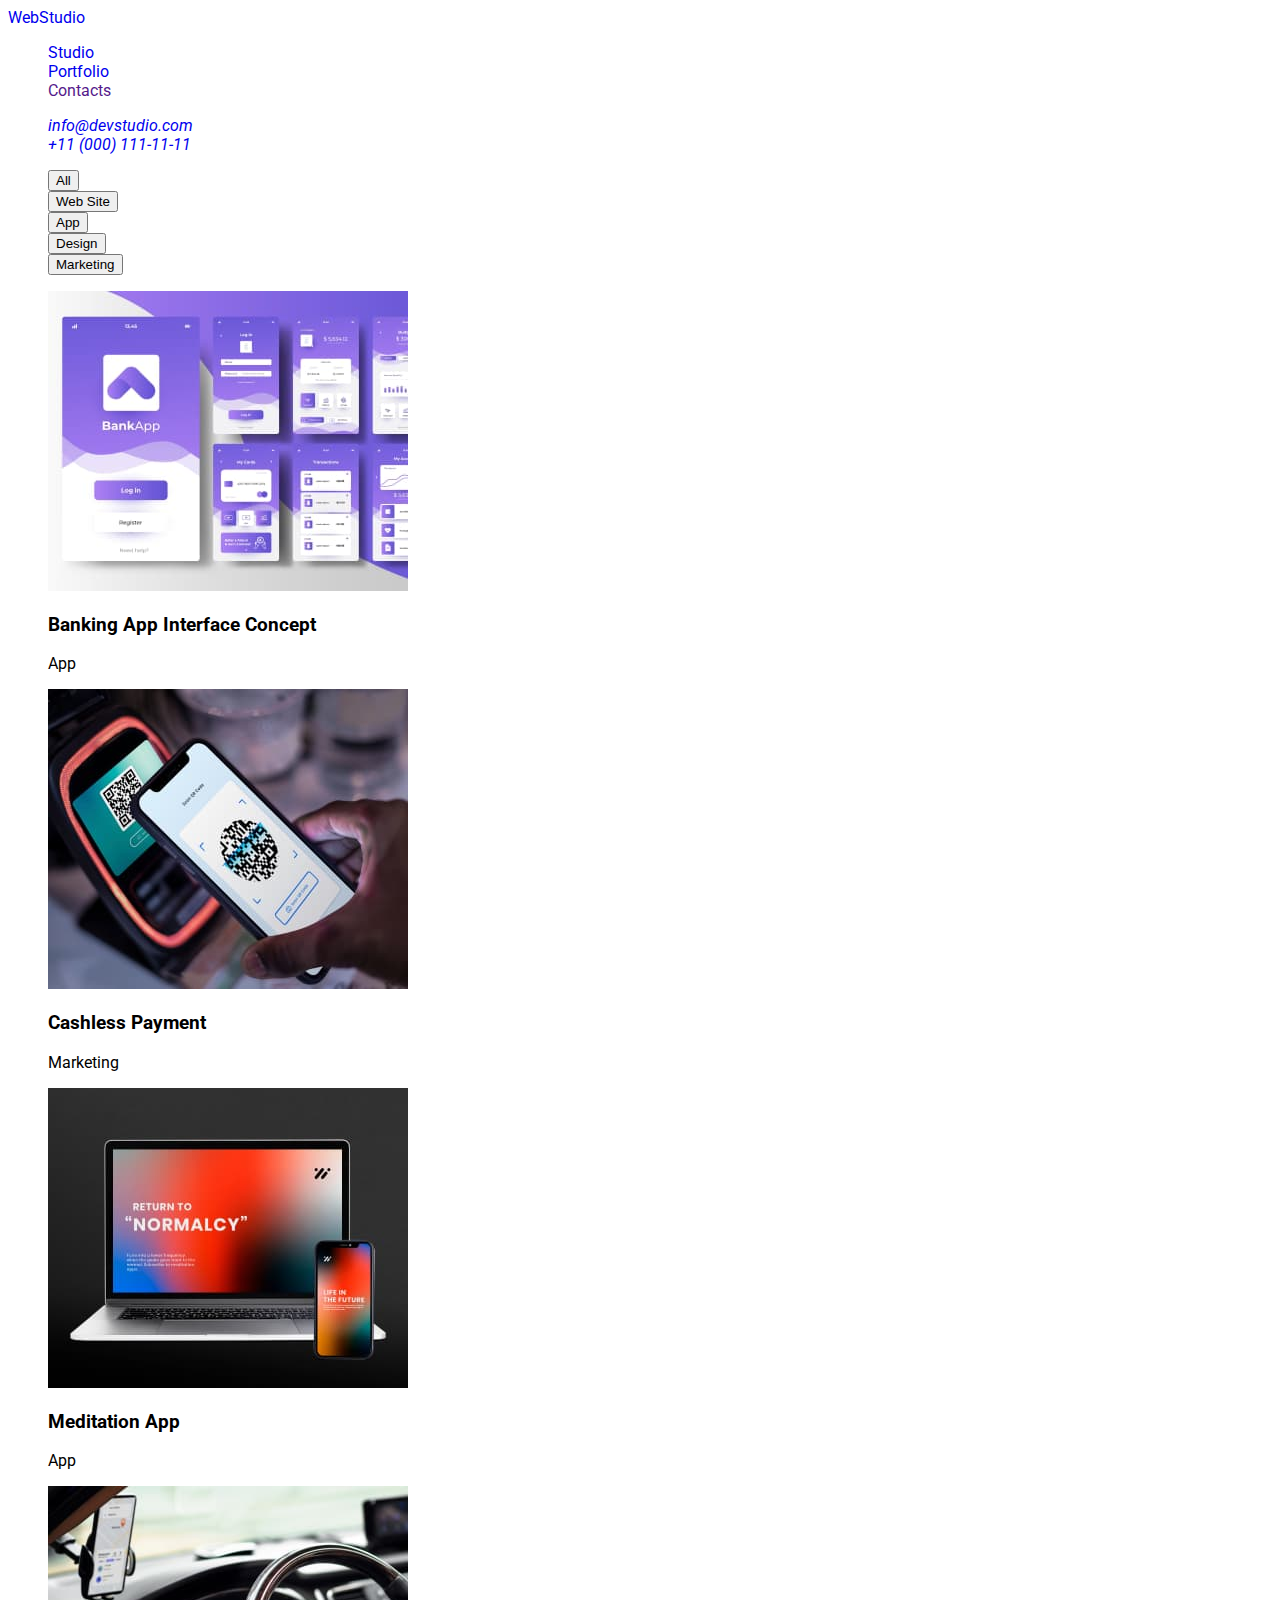
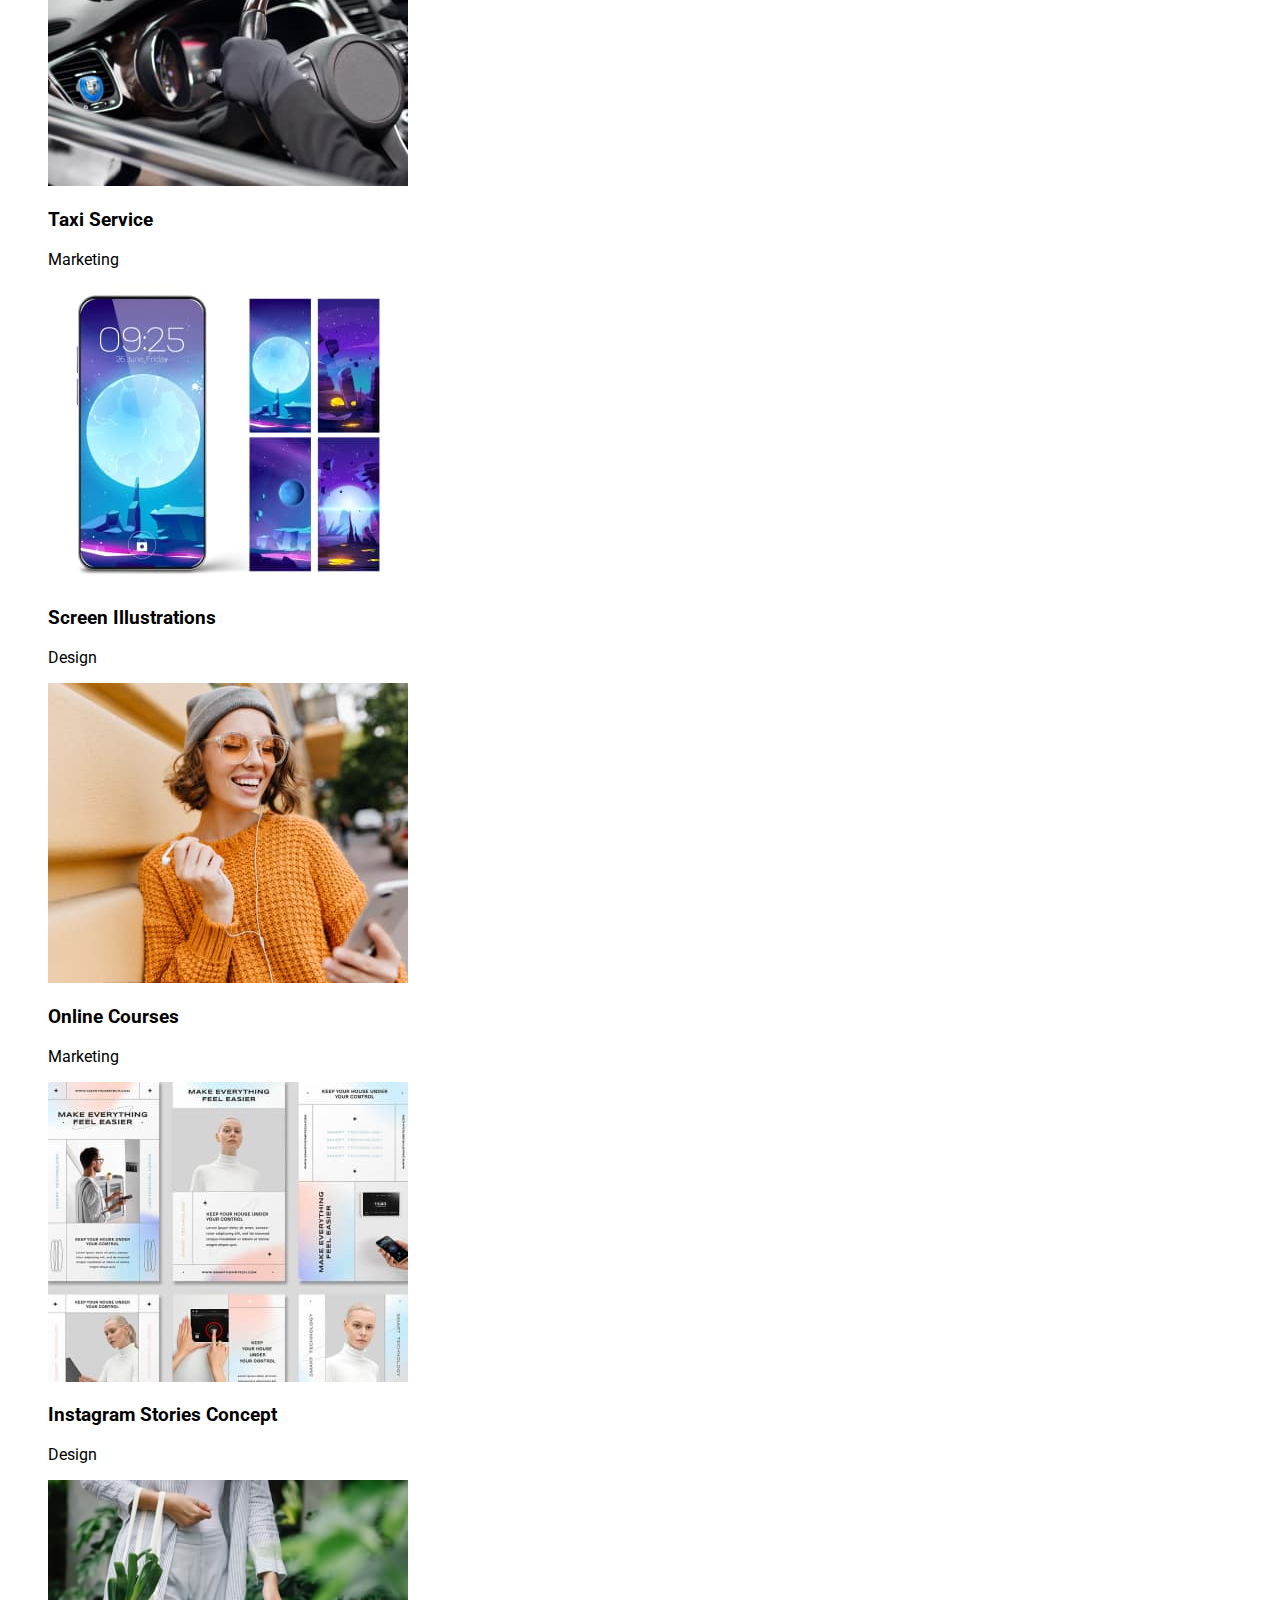
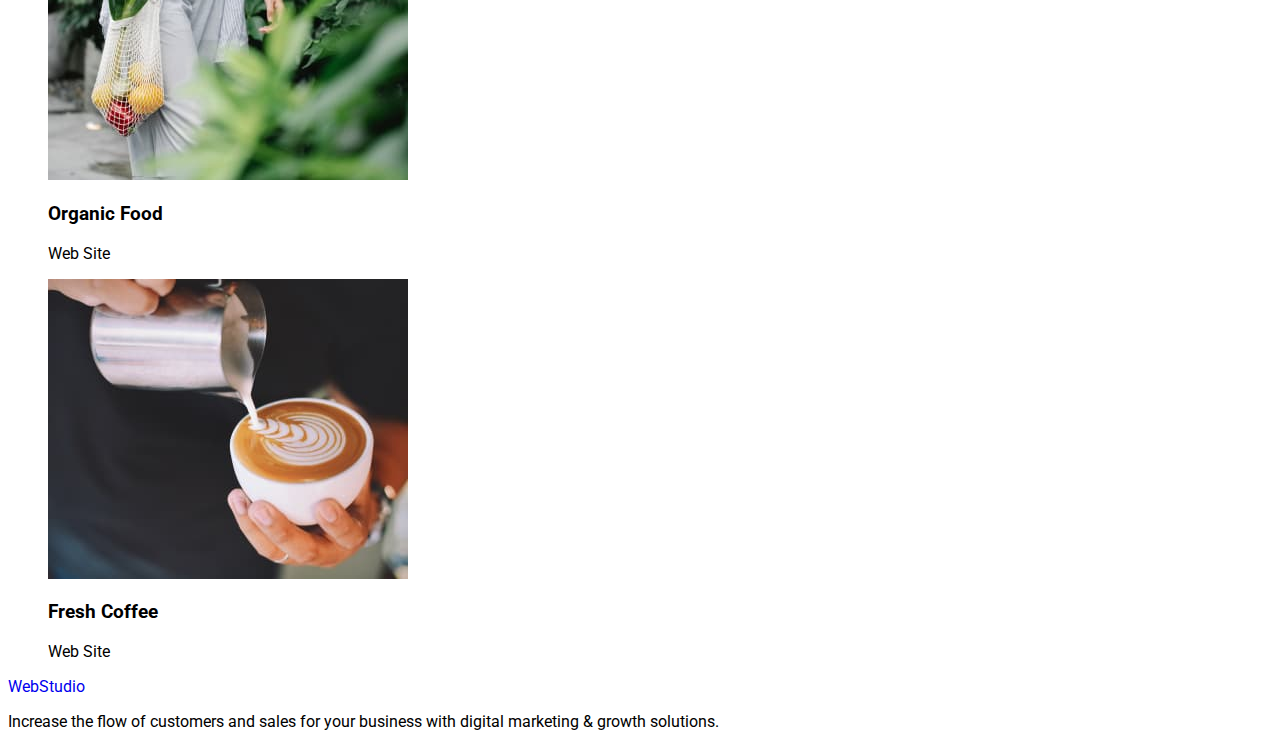
==== portfolio.html @ 19629dca "start css" ====
<!DOCTYPE html>
<html lang="en">
  <head>
    <meta charset="UTF-8" />
    <meta http-equiv="X-UA-Compatible" content="IE=edge" />
    <meta name="webstudio" content="Portfolio of the web studio company" />
    <title>homework2</title>
    <link rel="stylesheet" href="./css/style.css" />
    <link rel="preconnect" href="https://fonts.googleapis.com" />
    <link rel="preconnect" href="https://fonts.gstatic.com" crossorigin />
    <link
      href="https://fonts.googleapis.com/css2?family=Raleway:wght@800&family=Roboto:wght@400;500;700;900&display=swap"
      rel="stylesheet"
    />
  </head>
  <body>
    <header>
      <!--!logo-content-->
      <nav>
        <a href="./index.html">WebStudio</a>
        <ul>
          <li><a href="./index.html" target="_self">Studio</a></li>
          <li><a href="./portfolio.html" target="_self">Portfolio</a></li>
          <li><a href="">Contacts</a></li>
        </ul>
      </nav>
      <!--!Header-contacts-->
      <address>
        <ul>
          <li><a href="mailto:info@devstudio.com">info@devstudio.com</a></li>
          <li><a href="tel:+110001111111">+11 (000) 111-11-11</a></li>
        </ul>
      </address>
    </header>
    <main>
      <!--?Button sections-->
      <section>
        <h1 hidden>The work we do</h1>
        <ul>
          <li><button type="button">All</button></li>
          <li><button type="button">Web Site</button></li>
          <li><button type="button">App</button></li>
          <li><button type="button">Design</button></li>
          <li><button type="button">Marketing</button></li>
        </ul>
      </section>
      <section>
        <h2 hidden>Various examples</h2>
        <ul>
          <li>
            <img
              src="./images/portfolio/bank-app.jpg"
              alt="mobile banking"
              width="360"
              height="300"
            />
            <h3>Banking App Interface Concept</h3>
            <p>App</p>
          </li>
          <li>
            <img
              src="./images/portfolio/qr-payments.jpg"
              alt="pay with phone"
              width="360"
              height="300"
            />
            <h3>Cashless Payment</h3>
            <p>Marketing</p>
          </li>
          <li>
            <img
              src="./images/portfolio/maditation-app.jpg"
              alt="laptop with apps"
              width="360"
              height="300"
            />
            <h3>Meditation App</h3>
            <p>App</p>
          </li>
          <li>
            <img
              src="./images/portfolio/taxi.jpg"
              alt="taxi with a phone"
              width="360"
              height="300"
            />
            <h3>Taxi Service</h3>
            <p>Marketing</p>
          </li>
          <li>
            <img
              src="./images/portfolio/wallpapers.jpg"
              alt="phone with illustration"
              width="360"
              height="300"
            />
            <h3>Screen Illustrations</h3>
            <p>Design</p>
          </li>
          <li>
            <img
              src="./images/portfolio/online-courses.jpg"
              alt="girl with a phone"
              width="360"
              height="300"
            />
            <h3>Online Courses</h3>
            <p>Marketing</p>
          </li>
          <li>
            <img
              src="./images/portfolio/instagram.jpg"
              alt="stories instagram"
              width="360"
              height="300"
            />
            <h3>Instagram Stories Concept</h3>
            <p>Design</p>
          </li>
          <li>
            <img
              src="./images/portfolio/food-organic.jpg"
              alt="fruits in a net"
              width="360"
              height="300"
            />
            <h3>Organic Food</h3>
            <p>Web Site</p>
          </li>
          <li>
            <img
              src="./images/portfolio/coffee.jpg"
              alt="a cup of coffee"
              width="360"
              height="300"
            />
          </li>
          <h3>Fresh Coffee</h3>
          <p>Web Site</p>
        </ul>
      </section>
    </main>

    <footer>
      <a href="./index.html">WebStudio</a>
      <p>
        Increase the flow of customers and sales for your business with digital
        marketing & growth solutions.
      </p>
    </footer>
  </body>
</html>
---- css/style.css ----
body {
  font-family: "Roboto", sans-serif;
  background-color: #ffffff;
}

.logo_web {
  font-family: "Raleway";
  font-style: normal;
  font-weight: 800;
  font-size: 18px;
  line-height: 21px;
  display: flex;
  align-items: center;
  letter-spacing: 0.03em;
  text-transform: uppercase;
  color: #4d5ae5;
  text-decoration: none;
}

.logo_studio {
  color: #2e2f42;
}

a {
  text-decoration: none;
}

ul {
  list-style-type: none;
}

.nav-menu .link {
  font-weight: 500;
  font-size: 16px;
  line-height: 24px;
  letter-spacing: 0.02em;
  color: #2e2f42;
}

.nav-menu .link :hover,
.nav-menu .link :focus {
  color: #404bbf;
}

.nav-menu .link :active {
  color: #404bbf;
}
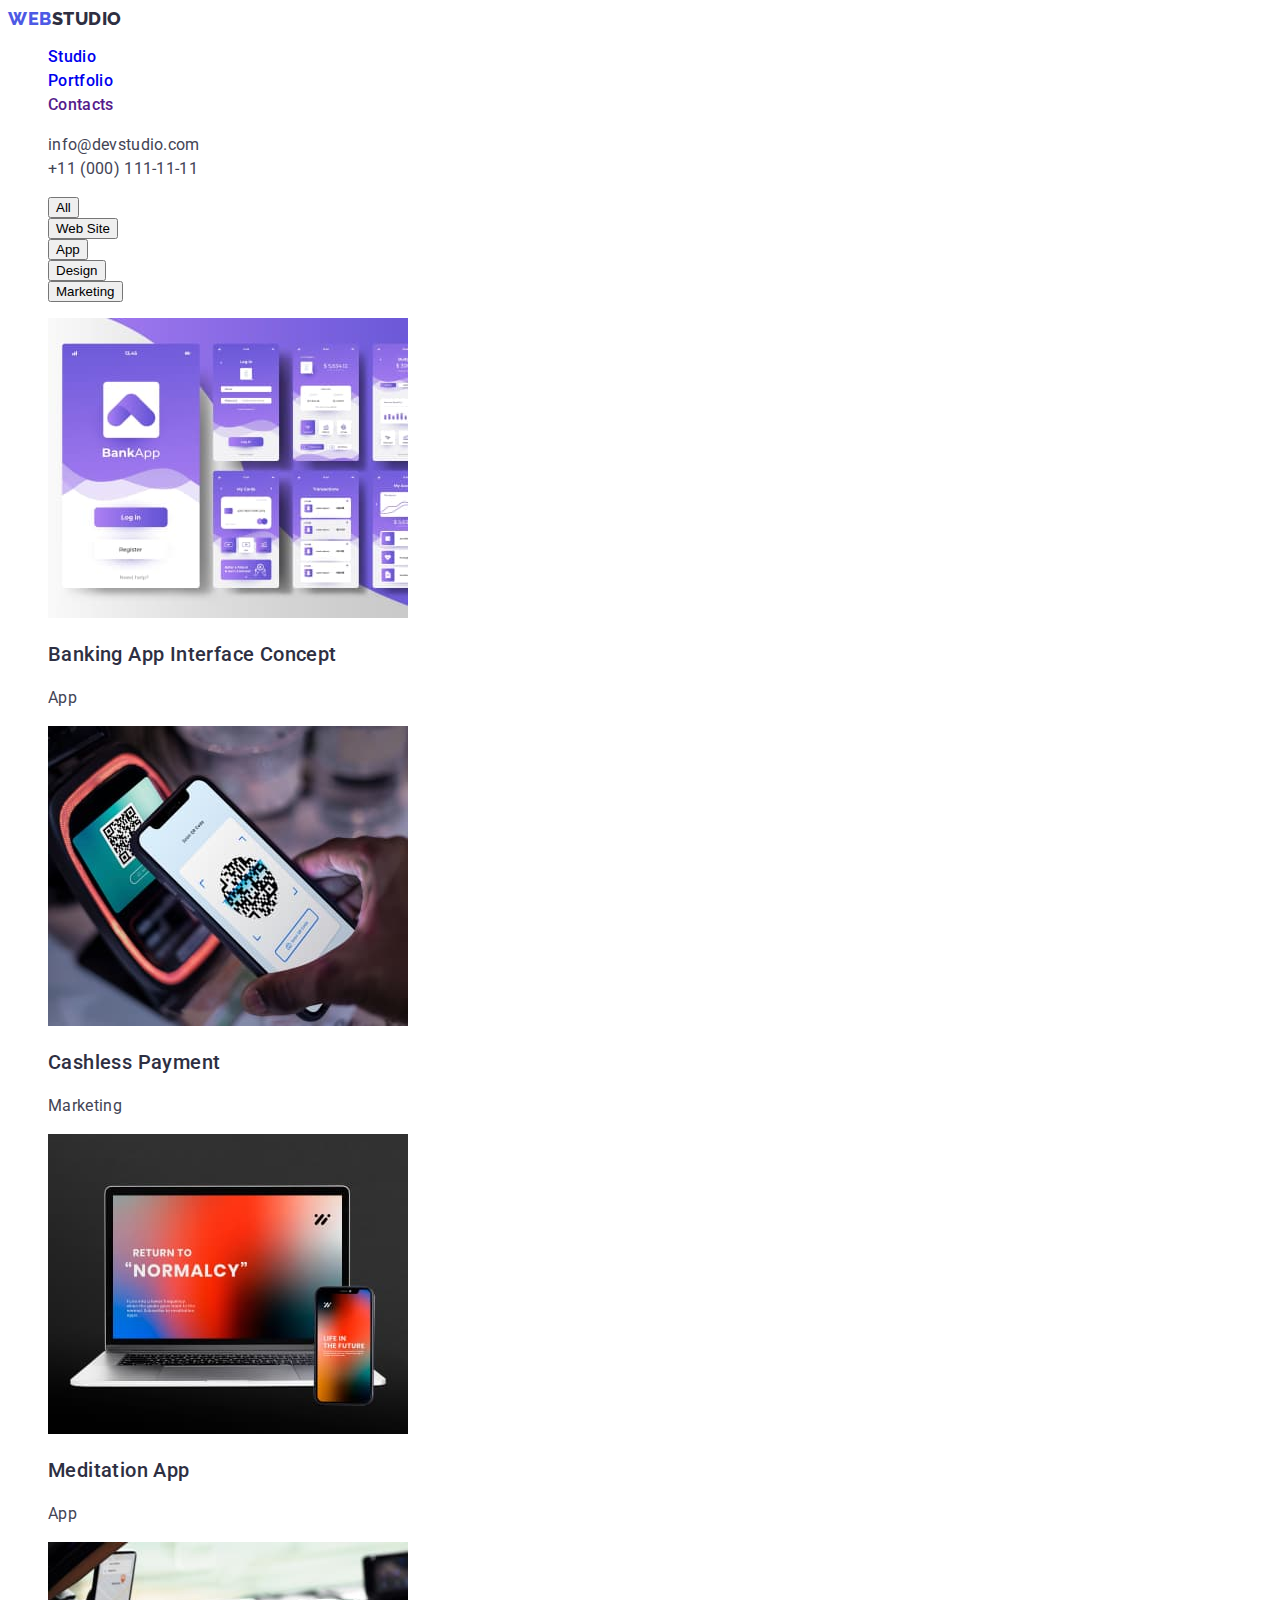
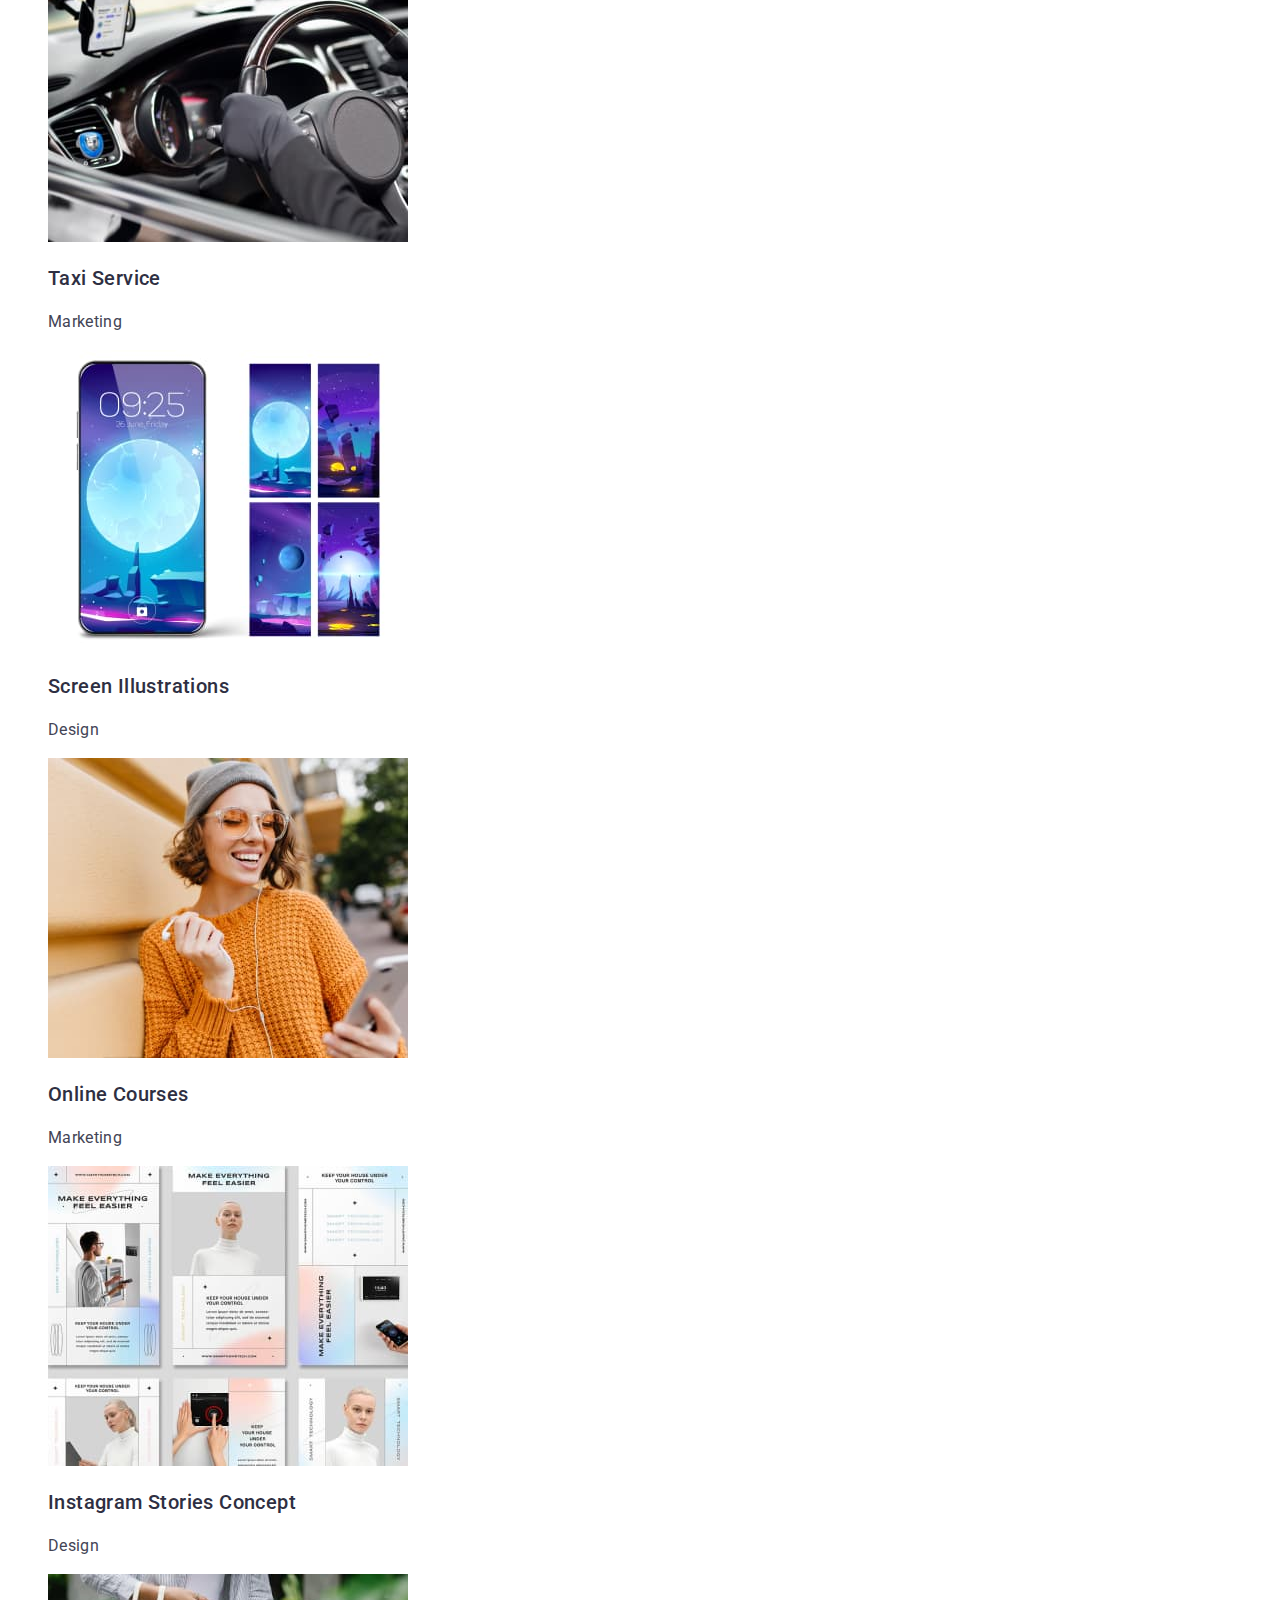
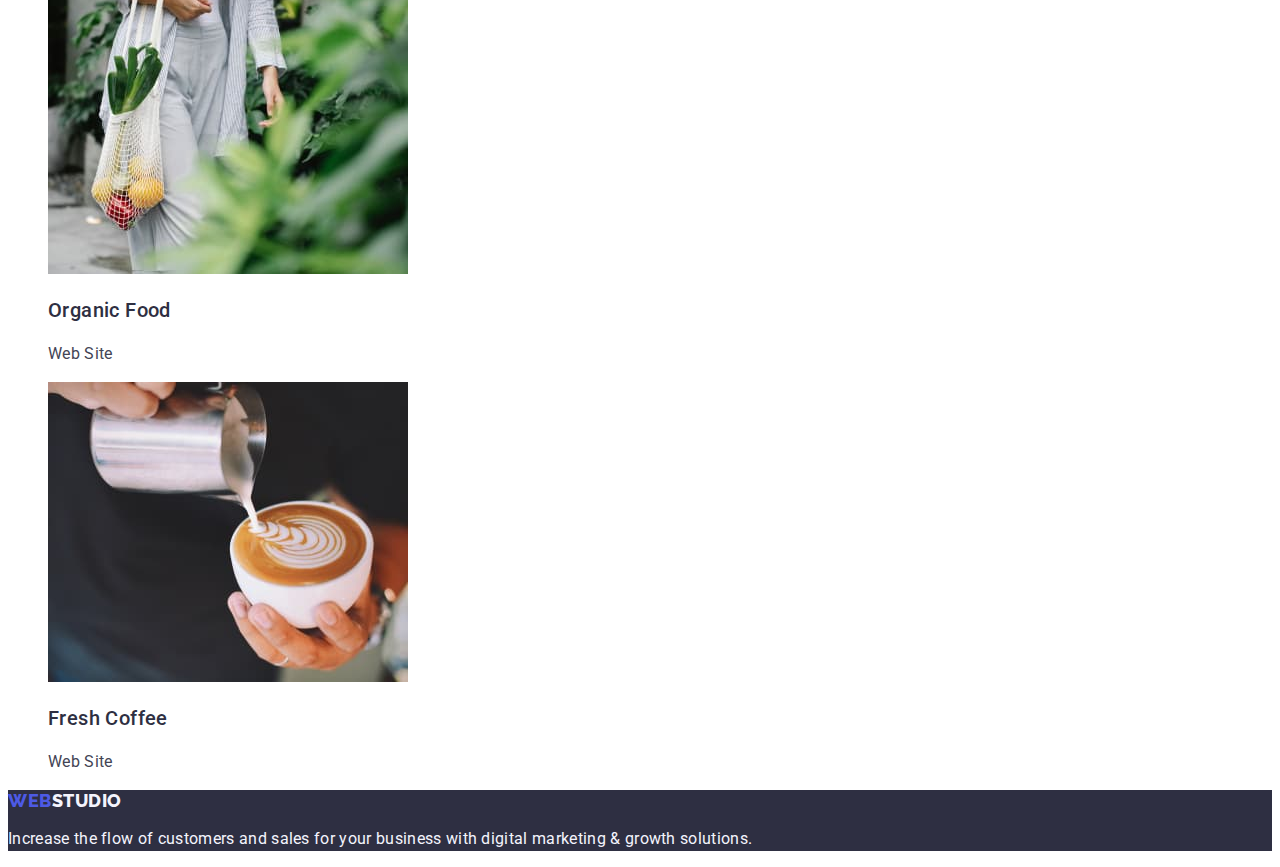
==== commit 3220944f: "first try" ====
--- a/portfolio.html
+++ b/portfolio.html
@@ -10,142 +10,115 @@
     <link rel="preconnect" href="https://fonts.gstatic.com" crossorigin />
     <link
       href="https://fonts.googleapis.com/css2?family=Raleway:wght@800&family=Roboto:wght@400;500;700;900&display=swap"
-      rel="stylesheet"
-    />
+      rel="stylesheet" />
   </head>
   <body>
     <header>
       <!--!logo-content-->
       <nav>
-        <a href="./index.html">WebStudio</a>
-        <ul>
-          <li><a href="./index.html" target="_self">Studio</a></li>
-          <li><a href="./portfolio.html" target="_self">Portfolio</a></li>
-          <li><a href="">Contacts</a></li>
+        <a class="logo-web" href="./index.html">Web<span class="logo-studio">Studio</span></a>
+        <ul class="nav-menu">
+          <li class="nav-link">
+            <a href="./index.html" target="_self">Studio</a>
+          </li>
+          <li class="nav-link">
+            <a href="./portfolio.html" target="_self">Portfolio</a>
+          </li>
+          <li class="nav-link"><a href="">Contacts</a></li>
         </ul>
       </nav>
       <!--!Header-contacts-->
-      <address>
-        <ul>
-          <li><a href="mailto:info@devstudio.com">info@devstudio.com</a></li>
-          <li><a href="tel:+110001111111">+11 (000) 111-11-11</a></li>
+      <address class="contacts">
+        <ul class="contact-list">
+          <li>
+            <a class="contacts-link" href="mailto:info@devstudio.com">info@devstudio.com</a>
+          </li>
+          <li>
+            <a class="contacts-link" href="tel:+110001111111">+11 (000) 111-11-11</a>
+          </li>
         </ul>
       </address>
     </header>
     <main>
       <!--?Button sections-->
-      <section>
+      <section class="button navigation">
         <h1 hidden>The work we do</h1>
-        <ul>
-          <li><button type="button">All</button></li>
-          <li><button type="button">Web Site</button></li>
-          <li><button type="button">App</button></li>
-          <li><button type="button">Design</button></li>
-          <li><button type="button">Marketing</button></li>
+        <ul class="button-list">
+          <li class="button-item"><button type="button">All</button></li>
+          <li class="button-item"><button type="button">Web Site</button></li>
+          <li class="button-item"><button type="button">App</button></li>
+          <li class="button-item"><button type="button">Design</button></li>
+          <li class="button-item"><button type="button">Marketing</button></li>
         </ul>
       </section>
-      <section>
+      <section class="gallery-portfolio">
         <h2 hidden>Various examples</h2>
-        <ul>
-          <li>
-            <img
-              src="./images/portfolio/bank-app.jpg"
-              alt="mobile banking"
-              width="360"
-              height="300"
-            />
-            <h3>Banking App Interface Concept</h3>
-            <p>App</p>
+        <ul class="gallery-list">
+          <li class="gallery-item">
+            <img src="./images/portfolio/bank-app.jpg" alt="mobile banking" width="360" height="300" />
+            <h3 class="gallery-title">Banking App Interface Concept</h3>
+            <p class="gallery-text">App</p>
           </li>
-          <li>
-            <img
-              src="./images/portfolio/qr-payments.jpg"
-              alt="pay with phone"
-              width="360"
-              height="300"
-            />
-            <h3>Cashless Payment</h3>
-            <p>Marketing</p>
+          <li class="gallery-item">
+            <img src="./images/portfolio/qr-payments.jpg" alt="pay with phone" width="360" height="300" />
+            <h3 class="gallery-title">Cashless Payment</h3>
+            <p class="gallery-text">Marketing</p>
           </li>
-          <li>
+          <li class="gallery-item">
             <img
               src="./images/portfolio/maditation-app.jpg"
               alt="laptop with apps"
               width="360"
-              height="300"
-            />
-            <h3>Meditation App</h3>
-            <p>App</p>
+              height="300" />
+            <h3 class="gallery-title">Meditation App</h3>
+            <p class="gallery-text">App</p>
           </li>
-          <li>
-            <img
-              src="./images/portfolio/taxi.jpg"
-              alt="taxi with a phone"
-              width="360"
-              height="300"
-            />
-            <h3>Taxi Service</h3>
-            <p>Marketing</p>
+          <li class="gallery-item">
+            <img src="./images/portfolio/taxi.jpg" alt="taxi with a phone" width="360" height="300" />
+            <h3 class="gallery-title">Taxi Service</h3>
+            <p class="gallery-text">Marketing</p>
           </li>
-          <li>
+          <li class="gallery-item">
             <img
               src="./images/portfolio/wallpapers.jpg"
               alt="phone with illustration"
               width="360"
-              height="300"
-            />
-            <h3>Screen Illustrations</h3>
-            <p>Design</p>
+              height="300" />
+            <h3 class="gallery-title">Screen Illustrations</h3>
+            <p class="gallery-text">Design</p>
           </li>
-          <li>
+          <li class="gallery-item">
             <img
               src="./images/portfolio/online-courses.jpg"
               alt="girl with a phone"
               width="360"
-              height="300"
-            />
-            <h3>Online Courses</h3>
-            <p>Marketing</p>
+              height="300" />
+            <h3 class="gallery-title">Online Courses</h3>
+            <p class="gallery-text">Marketing</p>
           </li>
-          <li>
-            <img
-              src="./images/portfolio/instagram.jpg"
-              alt="stories instagram"
-              width="360"
-              height="300"
-            />
-            <h3>Instagram Stories Concept</h3>
-            <p>Design</p>
+          <li class="gallery-item">
+            <img src="./images/portfolio/instagram.jpg" alt="stories instagram" width="360" height="300" />
+            <h3 class="gallery-title">Instagram Stories Concept</h3>
+            <p class="gallery-text">Design</p>
           </li>
-          <li>
-            <img
-              src="./images/portfolio/food-organic.jpg"
-              alt="fruits in a net"
-              width="360"
-              height="300"
-            />
-            <h3>Organic Food</h3>
-            <p>Web Site</p>
+          <li class="gallery-item">
+            <img src="./images/portfolio/food-organic.jpg" alt="fruits in a net" width="360" height="300" />
+            <h3 class="gallery-title">Organic Food</h3>
+            <p class="gallery-text">Web Site</p>
           </li>
-          <li>
-            <img
-              src="./images/portfolio/coffee.jpg"
-              alt="a cup of coffee"
-              width="360"
-              height="300"
-            />
+          <li class="gallery-item">
+            <img src="./images/portfolio/coffee.jpg" alt="a cup of coffee" width="360" height="300" />
           </li>
-          <h3>Fresh Coffee</h3>
-          <p>Web Site</p>
+          <h3 class="gallery-title">Fresh Coffee</h3>
+          <p class="gallery-text">Web Site</p>
         </ul>
       </section>
     </main>
 
-    <footer>
-      <a href="./index.html">WebStudio</a>
-      <p>
-        Increase the flow of customers and sales for your business with digital
-        marketing & growth solutions.
+    <footer class="footer-area">
+      <a class="logo-web" href="./index.html">Web<span class="logo-studio-footer">Studio</span></a>
+      <p class="footer-text">
+        Increase the flow of customers and sales for your business with digital marketing & growth solutions.
       </p>
     </footer>
   </body>
--- a/css/style.css
+++ b/css/style.css
@@ -3,9 +3,8 @@
   background-color: #ffffff;
 }
 
-.logo_web {
+.logo-web {
   font-family: "Raleway";
-  font-style: normal;
   font-weight: 800;
   font-size: 18px;
   line-height: 21px;
@@ -16,9 +15,11 @@
   color: #4d5ae5;
   text-decoration: none;
 }
-
-.logo_studio {
+.logo-studio {
   color: #2e2f42;
+}
+.logo-studio-footer {
+  color: #f4f4fd;
 }
 
 a {
@@ -29,19 +30,135 @@
   list-style-type: none;
 }
 
-.nav-menu .link {
+.nav-menu .nav-link {
   font-weight: 500;
   font-size: 16px;
   line-height: 24px;
   letter-spacing: 0.02em;
   color: #2e2f42;
 }
-
-.nav-menu .link :hover,
-.nav-menu .link :focus {
+.nav-menu .nav-link :hover,
+.nav-menu .nav-link :focus {
+  color: #404bbf;
+}
+.nav-menu .nav-link :active {
   color: #404bbf;
 }
 
-.nav-menu .link :active {
+.contact-list .contacts-link {
+  font-style: normal;
+  font-size: 16px;
+  line-height: 24px;
+  letter-spacing: 0.02em;
+  color: #434455;
+}
+.contact-list .contacts-link :hover,
+.contact-list .contacts-link :focus {
   color: #404bbf;
 }
+
+.main-header {
+  background-color: #2e2f42;
+}
+
+.main-slogan {
+  font-weight: 700;
+  font-size: 56px;
+  line-height: 60px;
+  text-align: center;
+  letter-spacing: 0.02em;
+  color: #ffffff;
+}
+
+.order-button {
+  background: #4d5ae5;
+  box-shadow: 0px 4px 4px rgba(0, 0, 0, 0.15);
+  border-radius: 4px;
+  font-weight: 500;
+  font-size: 16px;
+  line-height: 24px;
+  display: flex;
+  align-items: center;
+  letter-spacing: 0.04em;
+  color: #ffffff;
+}
+
+.advantages-list .advantages-title {
+  font-weight: 500;
+  font-size: 20px;
+  line-height: 24px;
+  letter-spacing: 0.02em;
+  color: #2e2f42;
+}
+
+.advantages-list .advantages-text {
+  font-size: 16px;
+  line-height: 24px;
+  letter-spacing: 0.02em;
+  color: #434455;
+}
+
+.second-title {
+  font-weight: 700;
+  font-size: 36px;
+  line-height: 40px;
+  text-align: center;
+  letter-spacing: 0.02em;
+  text-transform: capitalize;
+  color: #2e2f42;
+}
+
+.about-team {
+  background-color: #f4f4fd;
+}
+
+.team-list .members-name {
+  font-weight: 500;
+  font-size: 20px;
+  line-height: 24px;
+  text-align: center;
+  letter-spacing: 0.02em;
+  color: #2e2f42;
+}
+
+.team-list .members-position {
+  font-size: 16px;
+  line-height: 24px;
+  text-align: center;
+  letter-spacing: 0.02em;
+  color: #434455;
+}
+
+.footer-area {
+  background-color: #2e2f42;
+}
+
+.footer-text {
+  font-size: 16px;
+  line-height: 24px;
+  letter-spacing: 0.02em;
+  color: #f4f4fd;
+}
+
+//portfolio//
+
+.button-list .button-item {
+  background-color: #404bbf;
+  cursor: pointer;
+  box-shadow: 0px 3px 1px rgba(0, 0, 0, 0.1), 0px 2px 1px rgba(0, 0, 0, 0.08), 0px 2px 2px rgba(0, 0, 0, 0.12);
+  border-radius: 4px;
+}
+
+.gallery-list .gallery-title {
+  font-weight: 500;
+  font-size: 20px;
+  line-height: 24px;
+  letter-spacing: 0.02em;
+  color: #2e2f42;
+}
+.gallery-list .gallery-text {
+  font-size: 16px;
+  line-height: 24px;
+  letter-spacing: 0.02em;
+  color: #434455;
+}
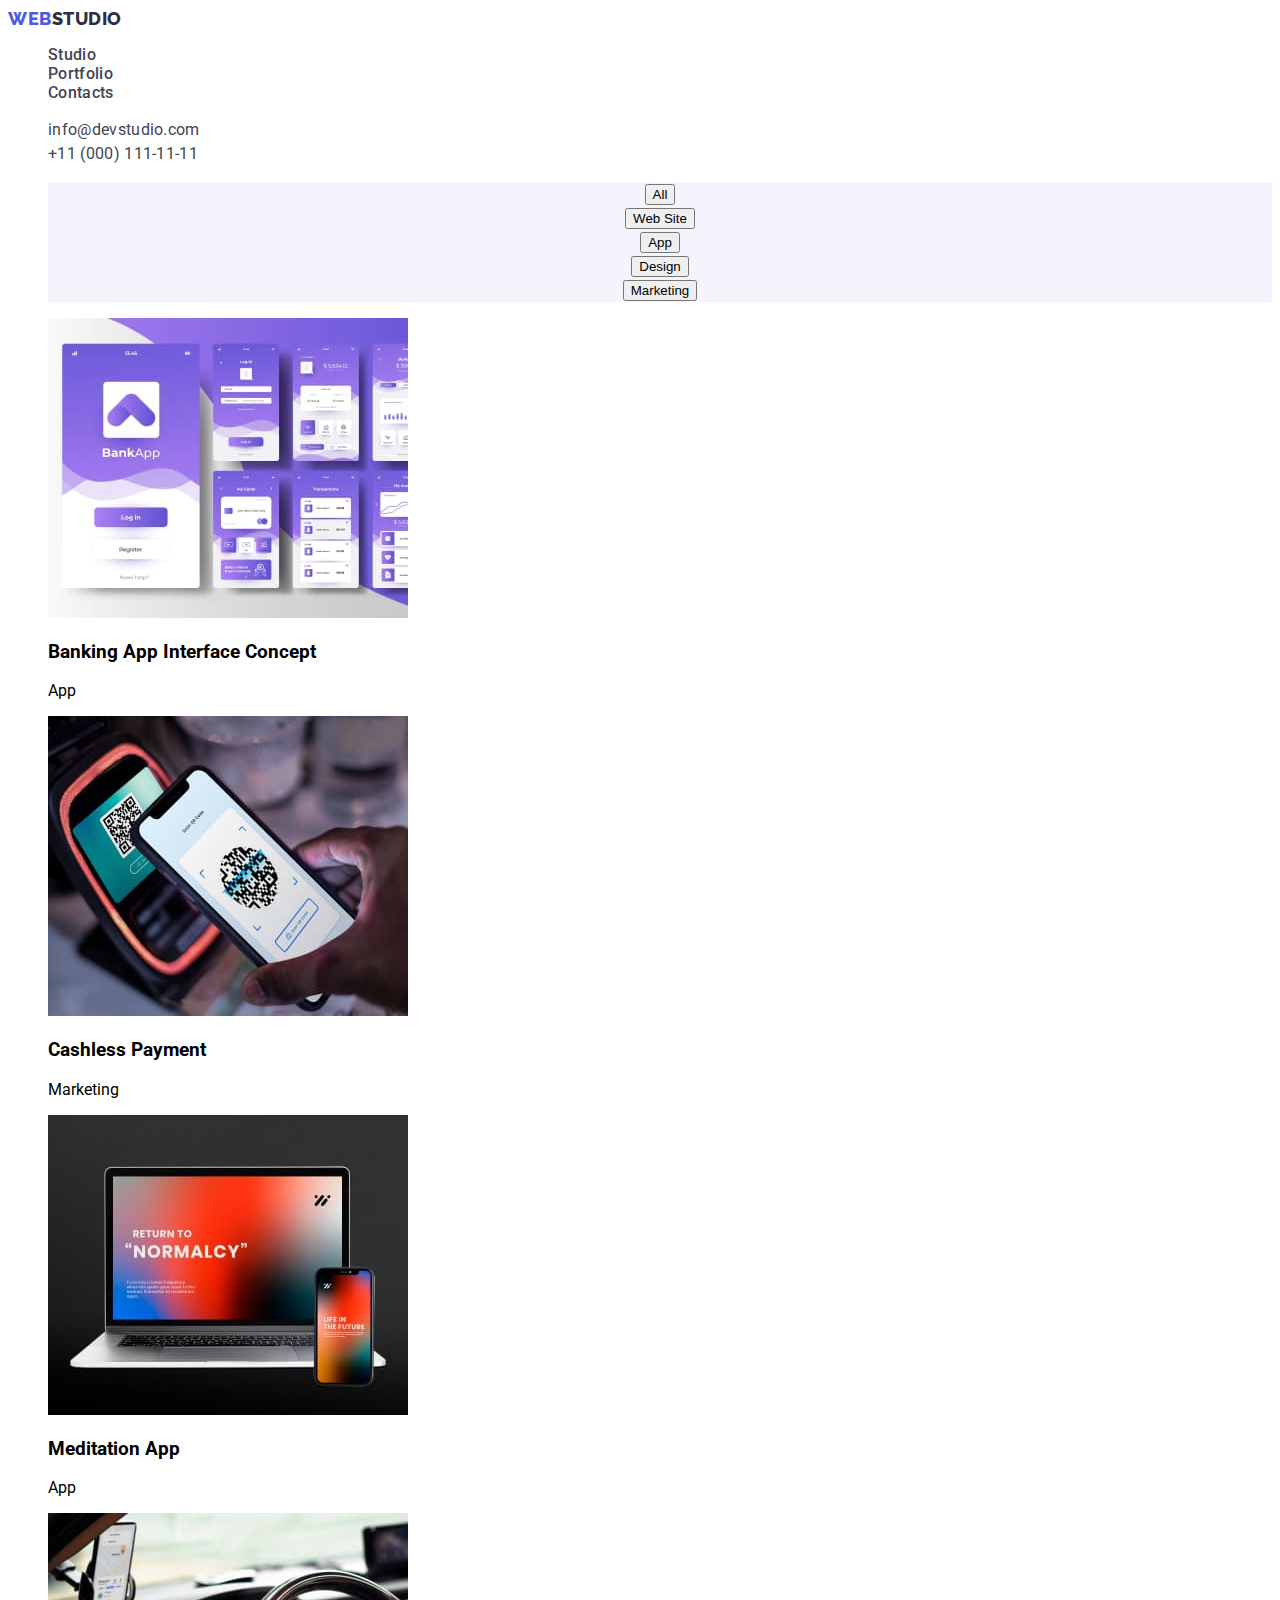
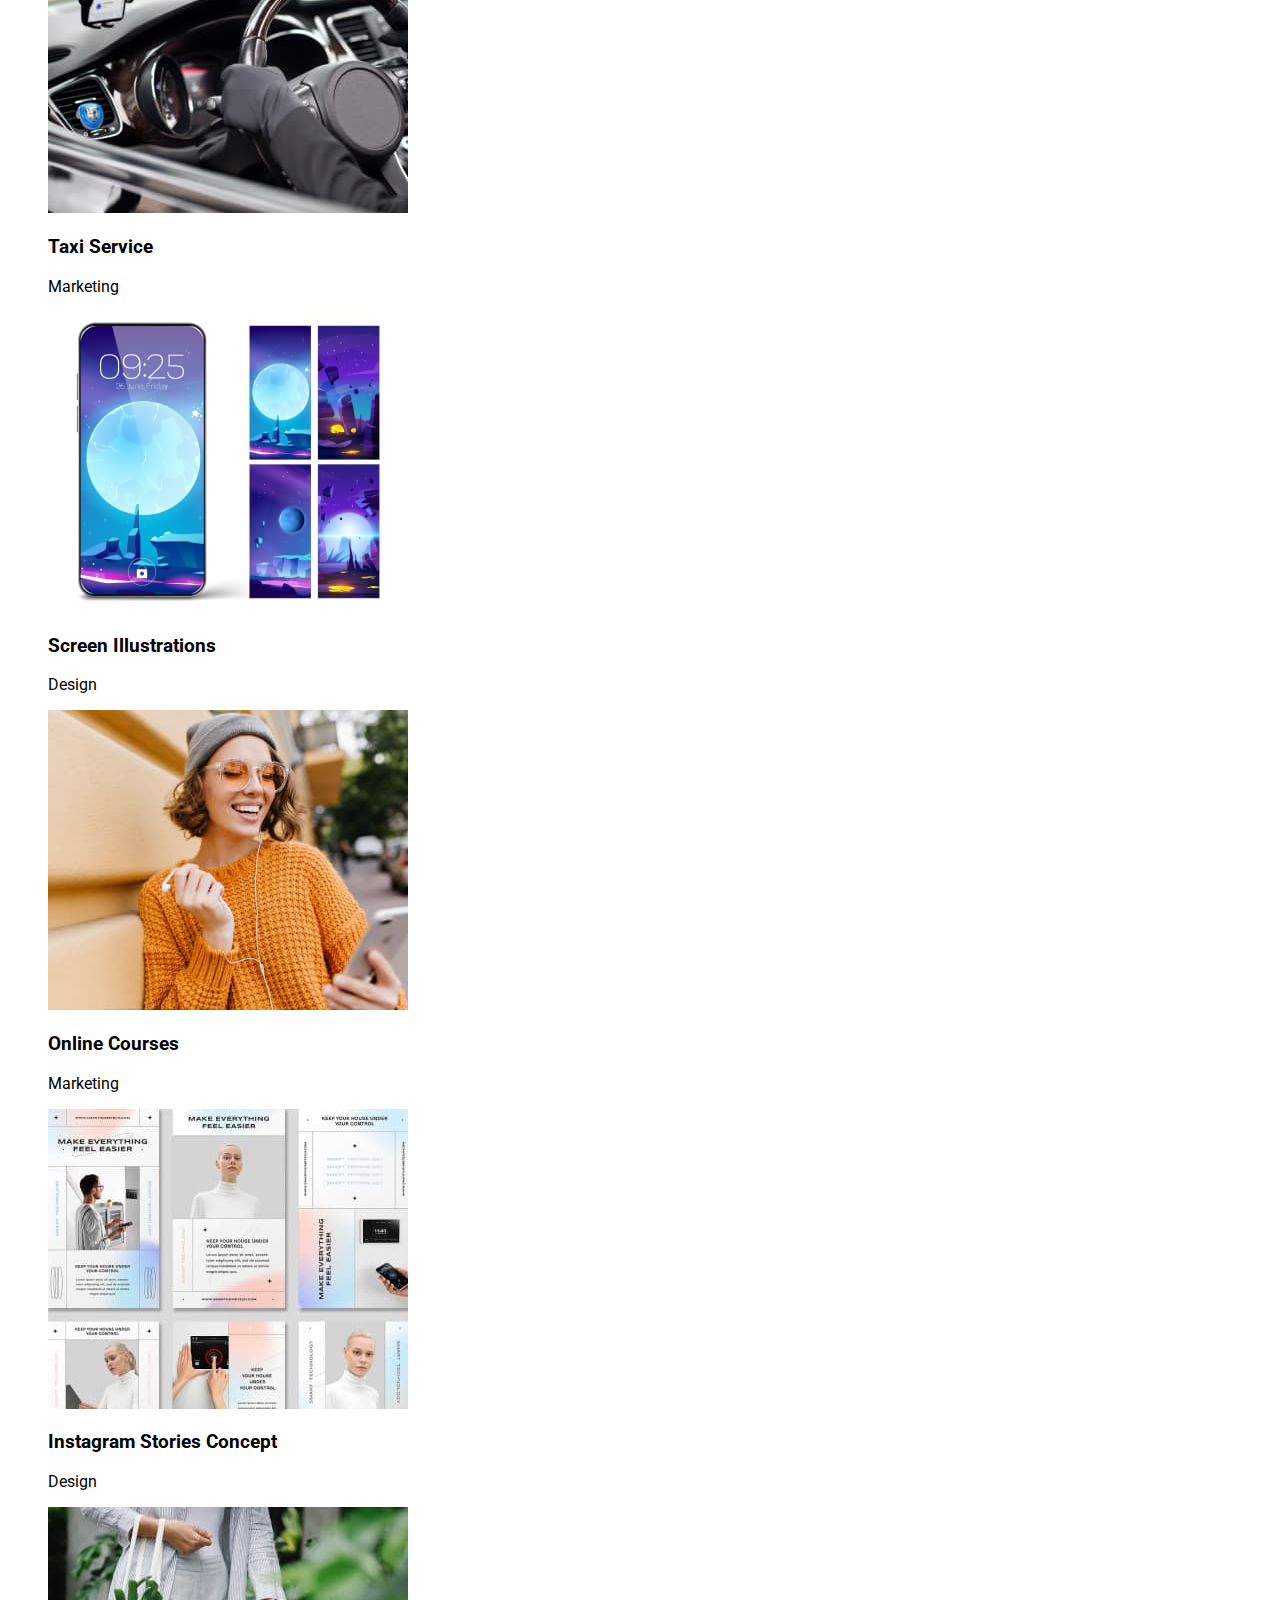
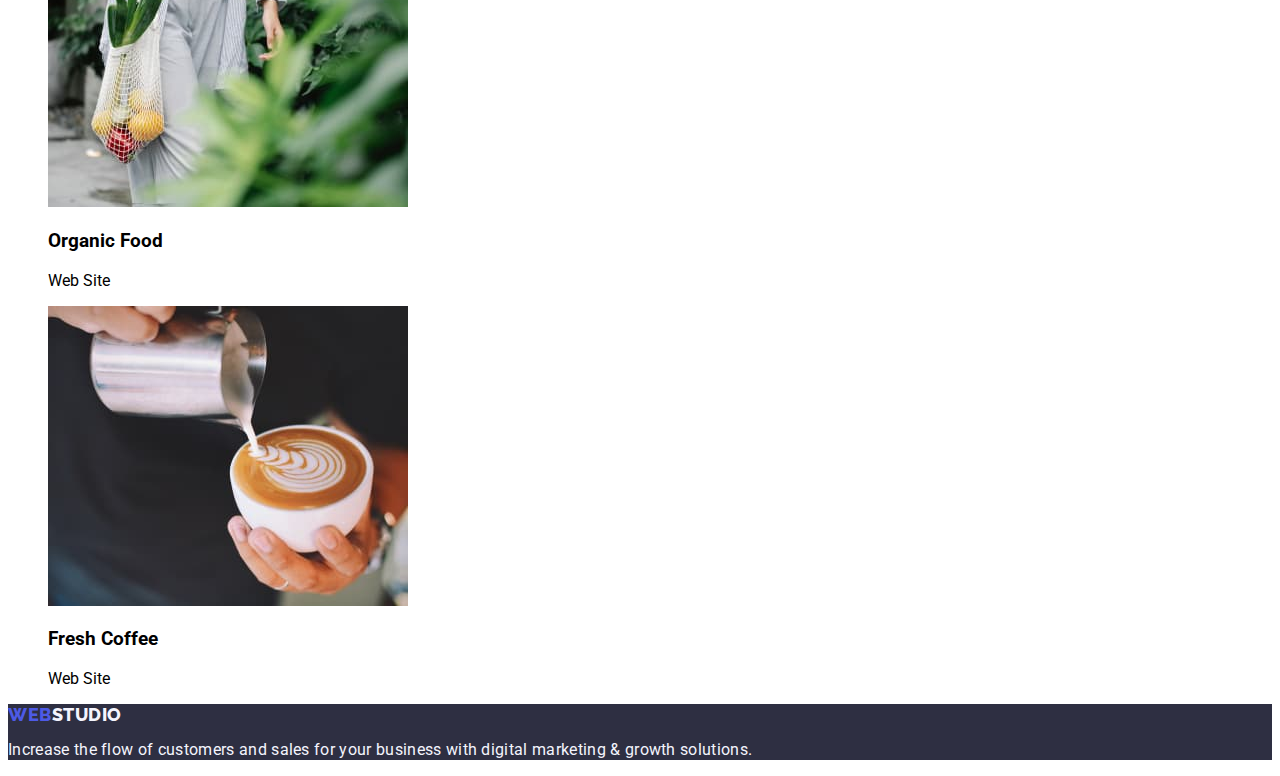
==== commit 5358c980: "second try" ====
--- a/portfolio.html
+++ b/portfolio.html
@@ -14,57 +14,54 @@
   </head>
   <body>
     <header>
-      <!--!logo-content-->
       <nav>
-        <a class="logo-web" href="./index.html">Web<span class="logo-studio">Studio</span></a>
-        <ul class="nav-menu">
-          <li class="nav-link">
-            <a href="./index.html" target="_self">Studio</a>
+        <a class="logo-web link" href="./index.html">Web<span class="logo-studio">Studio</span></a>
+        <ul class="list">
+          <li>
+            <a class="nav-link link" href="./index.html" target="_self">Studio</a>
           </li>
-          <li class="nav-link">
-            <a href="./portfolio.html" target="_self">Portfolio</a>
+          <li>
+            <a class="nav-link link" href="./portfolio.html" target="_self">Portfolio</a>
           </li>
-          <li class="nav-link"><a href="">Contacts</a></li>
+          <li><a class="nav-link link" href="">Contacts</a></li>
         </ul>
       </nav>
-      <!--!Header-contacts-->
       <address class="contacts">
-        <ul class="contact-list">
+        <ul class="list">
           <li>
-            <a class="contacts-link" href="mailto:info@devstudio.com">info@devstudio.com</a>
+            <a class="contacts-link link" href="mailto:info@devstudio.com">info@devstudio.com</a>
           </li>
           <li>
-            <a class="contacts-link" href="tel:+110001111111">+11 (000) 111-11-11</a>
+            <a class="contacts-link link" href="tel:+110001111111">+11 (000) 111-11-11</a>
           </li>
         </ul>
       </address>
     </header>
+
     <main>
       <!--?Button sections-->
       <section class="button navigation">
         <h1 hidden>The work we do</h1>
-        <ul class="button-list">
+        <ul class="list">
           <li class="button-item"><button type="button">All</button></li>
           <li class="button-item"><button type="button">Web Site</button></li>
           <li class="button-item"><button type="button">App</button></li>
           <li class="button-item"><button type="button">Design</button></li>
           <li class="button-item"><button type="button">Marketing</button></li>
         </ul>
-      </section>
-      <section class="gallery-portfolio">
         <h2 hidden>Various examples</h2>
-        <ul class="gallery-list">
-          <li class="gallery-item">
+        <ul class="list">
+          <li class="gallery-item link">
             <img src="./images/portfolio/bank-app.jpg" alt="mobile banking" width="360" height="300" />
             <h3 class="gallery-title">Banking App Interface Concept</h3>
             <p class="gallery-text">App</p>
           </li>
-          <li class="gallery-item">
+          <li class="gallery-item link">
             <img src="./images/portfolio/qr-payments.jpg" alt="pay with phone" width="360" height="300" />
             <h3 class="gallery-title">Cashless Payment</h3>
             <p class="gallery-text">Marketing</p>
           </li>
-          <li class="gallery-item">
+          <li class="gallery-item link">
             <img
               src="./images/portfolio/maditation-app.jpg"
               alt="laptop with apps"
@@ -73,12 +70,12 @@
             <h3 class="gallery-title">Meditation App</h3>
             <p class="gallery-text">App</p>
           </li>
-          <li class="gallery-item">
+          <li class="gallery-item link">
             <img src="./images/portfolio/taxi.jpg" alt="taxi with a phone" width="360" height="300" />
             <h3 class="gallery-title">Taxi Service</h3>
             <p class="gallery-text">Marketing</p>
           </li>
-          <li class="gallery-item">
+          <li class="gallery-item link">
             <img
               src="./images/portfolio/wallpapers.jpg"
               alt="phone with illustration"
@@ -87,7 +84,7 @@
             <h3 class="gallery-title">Screen Illustrations</h3>
             <p class="gallery-text">Design</p>
           </li>
-          <li class="gallery-item">
+          <li class="gallery-item link">
             <img
               src="./images/portfolio/online-courses.jpg"
               alt="girl with a phone"
@@ -96,27 +93,27 @@
             <h3 class="gallery-title">Online Courses</h3>
             <p class="gallery-text">Marketing</p>
           </li>
-          <li class="gallery-item">
+          <li class="gallery-item link">
             <img src="./images/portfolio/instagram.jpg" alt="stories instagram" width="360" height="300" />
             <h3 class="gallery-title">Instagram Stories Concept</h3>
             <p class="gallery-text">Design</p>
           </li>
-          <li class="gallery-item">
+          <li class="gallery-item link">
             <img src="./images/portfolio/food-organic.jpg" alt="fruits in a net" width="360" height="300" />
             <h3 class="gallery-title">Organic Food</h3>
             <p class="gallery-text">Web Site</p>
           </li>
-          <li class="gallery-item">
+          <li class="gallery-item link">
             <img src="./images/portfolio/coffee.jpg" alt="a cup of coffee" width="360" height="300" />
+            <h3 class="gallery-title">Fresh Coffee</h3>
+            <p class="gallery-text">Web Site</p>
           </li>
-          <h3 class="gallery-title">Fresh Coffee</h3>
-          <p class="gallery-text">Web Site</p>
         </ul>
       </section>
     </main>
 
     <footer class="footer-area">
-      <a class="logo-web" href="./index.html">Web<span class="logo-studio-footer">Studio</span></a>
+      <a class="logo-web link" href="./index.html">Web<span class="logo-studio-footer">Studio</span></a>
       <p class="footer-text">
         Increase the flow of customers and sales for your business with digital marketing & growth solutions.
       </p>
--- a/css/style.css
+++ b/css/style.css
@@ -1,18 +1,26 @@
+:root {
+  --brand-colortext: #434455;
+  --hover-color: #404bbf;
+  --main-background-color: #2e2f42;
+}
+
 body {
   font-family: "Roboto", sans-serif;
   background-color: #ffffff;
+  color: var(--brand-color-text);
 }
 
 .logo-web {
-  font-family: "Raleway";
+  font-family: "Raleway", sans-serif;
   font-weight: 800;
   font-size: 18px;
-  line-height: 21px;
-  display: flex;
-  align-items: center;
+  line-height: 1.17;
   letter-spacing: 0.03em;
   text-transform: uppercase;
   color: #4d5ae5;
+}
+
+.link {
   text-decoration: none;
 }
 .logo-studio {
@@ -22,55 +30,54 @@
   color: #f4f4fd;
 }
 
-a {
-  text-decoration: none;
+.list {
+  list-style: none;
+}
+.list .nav-link {
+  font-weight: 500;
+  font-size: 16px;
+  line-height: 1, 5;
+  letter-spacing: 0.02em;
+  color: var(--brand-colortext);
+}
+.list .nav-link:hover,
+.list .nav-link:focus {
+  color: var(--hover-color);
+}
+.list .nav-link:active {
+  color: var(--hover-color);
 }
 
-ul {
-  list-style-type: none;
+.contacts {
+  font-style: normal;
 }
 
-.nav-menu .nav-link {
-  font-weight: 500;
+.list .contacts-link {
   font-size: 16px;
-  line-height: 24px;
-  letter-spacing: 0.02em;
-  color: #2e2f42;
-}
-.nav-menu .nav-link :hover,
-.nav-menu .nav-link :focus {
-  color: #404bbf;
-}
-.nav-menu .nav-link :active {
-  color: #404bbf;
-}
-
-.contact-list .contacts-link {
-  font-style: normal;
-  font-size: 16px;
-  line-height: 24px;
+  line-height: 1.5;
   letter-spacing: 0.02em;
   color: #434455;
 }
-.contact-list .contacts-link :hover,
-.contact-list .contacts-link :focus {
-  color: #404bbf;
+.list .contacts-link:hover,
+.list .contacts-link:focus {
+  color: var(--hover-color);
 }
 
 .main-header {
-  background-color: #2e2f42;
+  background-color: var(--main-background-color);
 }
 
 .main-slogan {
   font-weight: 700;
   font-size: 56px;
-  line-height: 60px;
+  line-height: 1.07;
   text-align: center;
   letter-spacing: 0.02em;
   color: #ffffff;
 }
 
 .order-button {
+  font-family: "Roboto", sans-serif;
   background: #4d5ae5;
   box-shadow: 0px 4px 4px rgba(0, 0, 0, 0.15);
   border-radius: 4px;
@@ -81,9 +88,14 @@
   align-items: center;
   letter-spacing: 0.04em;
   color: #ffffff;
+  cursor: pointer;
+}
+.order-button:hover,
+.order-button:focus {
+  background: #404bbf;
 }
 
-.advantages-list .advantages-title {
+.list .advantages-title {
   font-weight: 500;
   font-size: 20px;
   line-height: 24px;
@@ -91,7 +103,7 @@
   color: #2e2f42;
 }
 
-.advantages-list .advantages-text {
+.list .advantages-text {
   font-size: 16px;
   line-height: 24px;
   letter-spacing: 0.02em;
@@ -101,7 +113,7 @@
 .second-title {
   font-weight: 700;
   font-size: 36px;
-  line-height: 40px;
+  line-height: 1.11;
   text-align: center;
   letter-spacing: 0.02em;
   text-transform: capitalize;
@@ -112,7 +124,21 @@
   background-color: #f4f4fd;
 }
 
-.team-list .members-name {
+.team-title {
+  font-weight: 700;
+  font-size: 36px;
+  line-height: 1.11;
+  letter-spacing: 0.02em;
+  text-align: center;
+  text-transform: capitalize;
+  color: #2e2f42;
+}
+
+.team-members {
+  background-color: #ffffff;
+}
+
+.list .members-name {
   font-weight: 500;
   font-size: 20px;
   line-height: 24px;
@@ -121,7 +147,7 @@
   color: #2e2f42;
 }
 
-.team-list .members-position {
+.list .members-position {
   font-size: 16px;
   line-height: 24px;
   text-align: center;
@@ -135,30 +161,39 @@
 
 .footer-text {
   font-size: 16px;
-  line-height: 24px;
+  line-height: 1.17;
   letter-spacing: 0.02em;
   color: #f4f4fd;
 }
 
-//portfolio//
+.list .button-item {
+  cursor: pointer;
+  background-color: #f4f4fd;
+  font-weight: 500;
+  font-size: 16px;
+  line-height: 1.5;
+  align-items: center;
+  text-align: center;
+  letter-spacing: 0.04em;
+  color: #4d5ae5;
+}
 
-.button-list .button-item {
+.list .button-item:hover,
+.list .button-item:focus {
   background-color: #404bbf;
-  cursor: pointer;
-  box-shadow: 0px 3px 1px rgba(0, 0, 0, 0.1), 0px 2px 1px rgba(0, 0, 0, 0.08), 0px 2px 2px rgba(0, 0, 0, 0.12);
-  border-radius: 4px;
+  color: #ffffff;
 }
 
 .gallery-list .gallery-title {
   font-weight: 500;
   font-size: 20px;
-  line-height: 24px;
+  line-height: 1.2;
   letter-spacing: 0.02em;
   color: #2e2f42;
 }
 .gallery-list .gallery-text {
   font-size: 16px;
-  line-height: 24px;
+  line-height: 1.5;
   letter-spacing: 0.02em;
   color: #434455;
 }
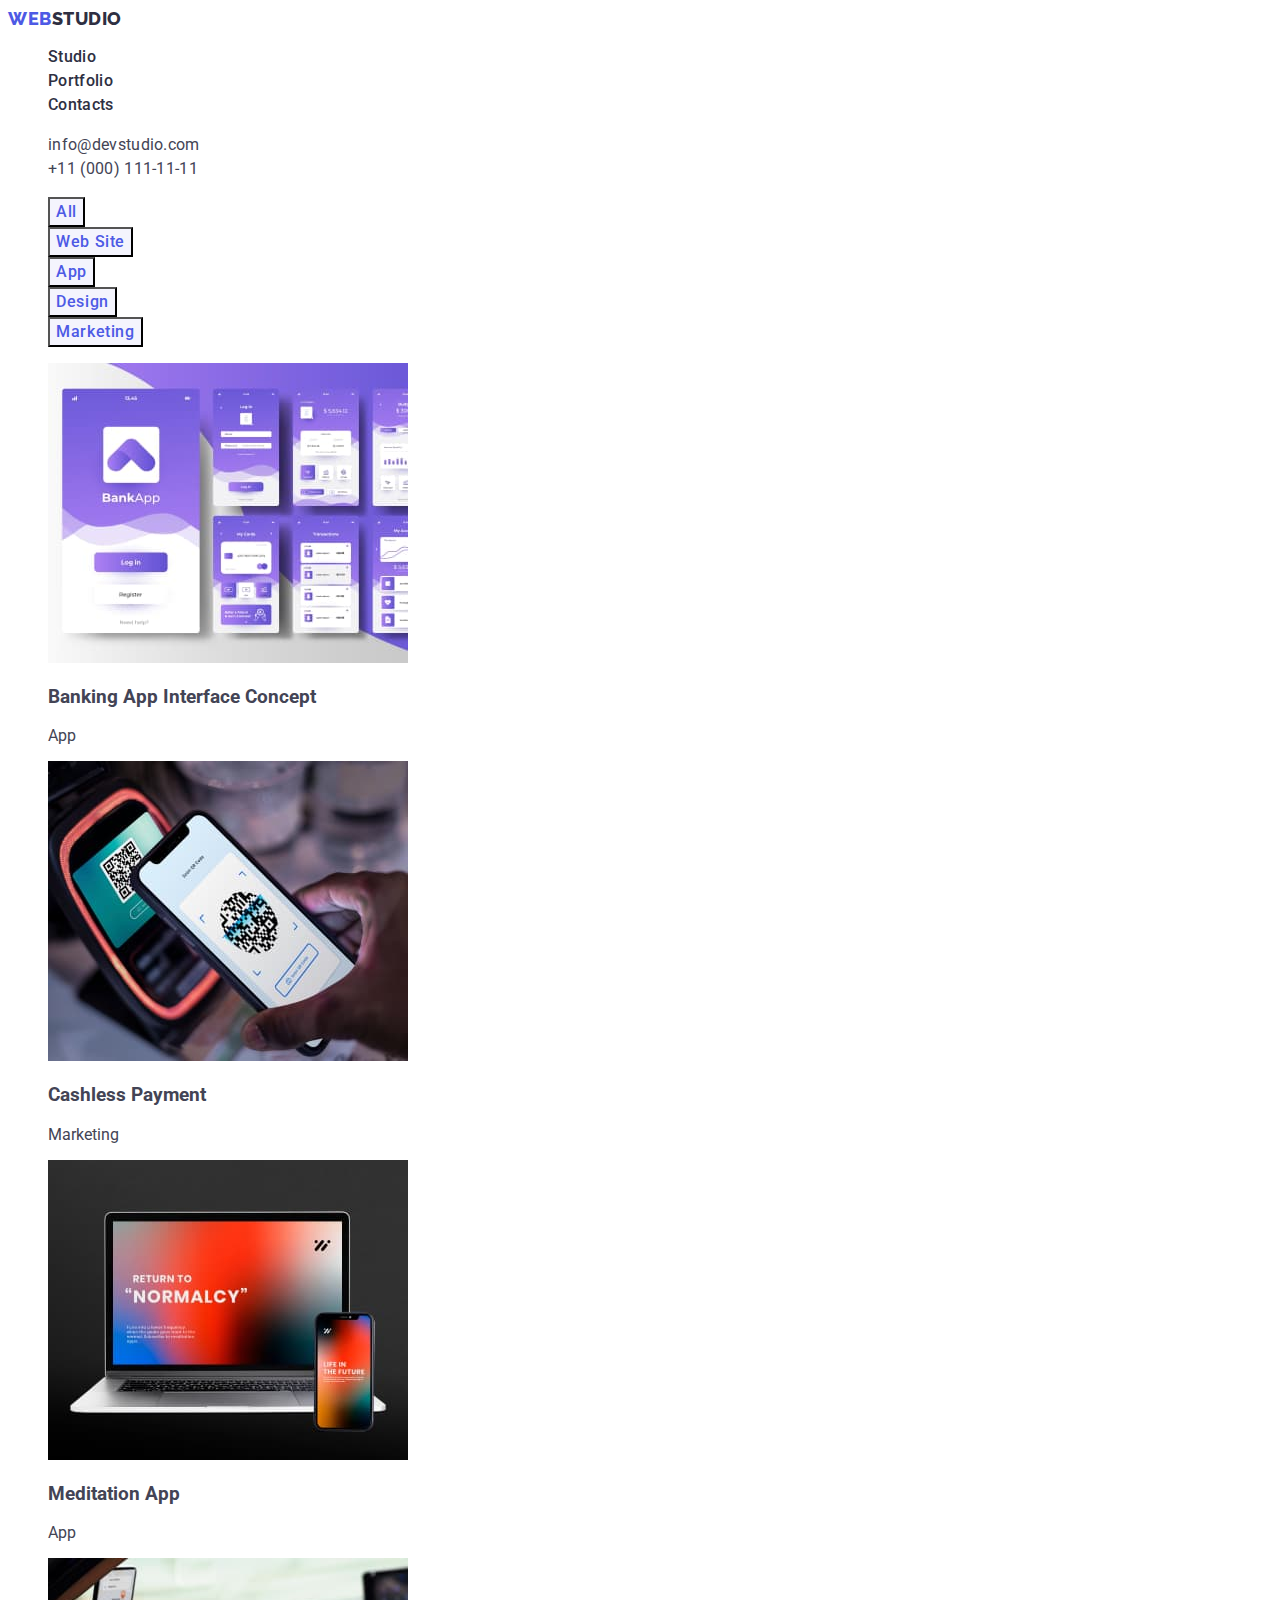
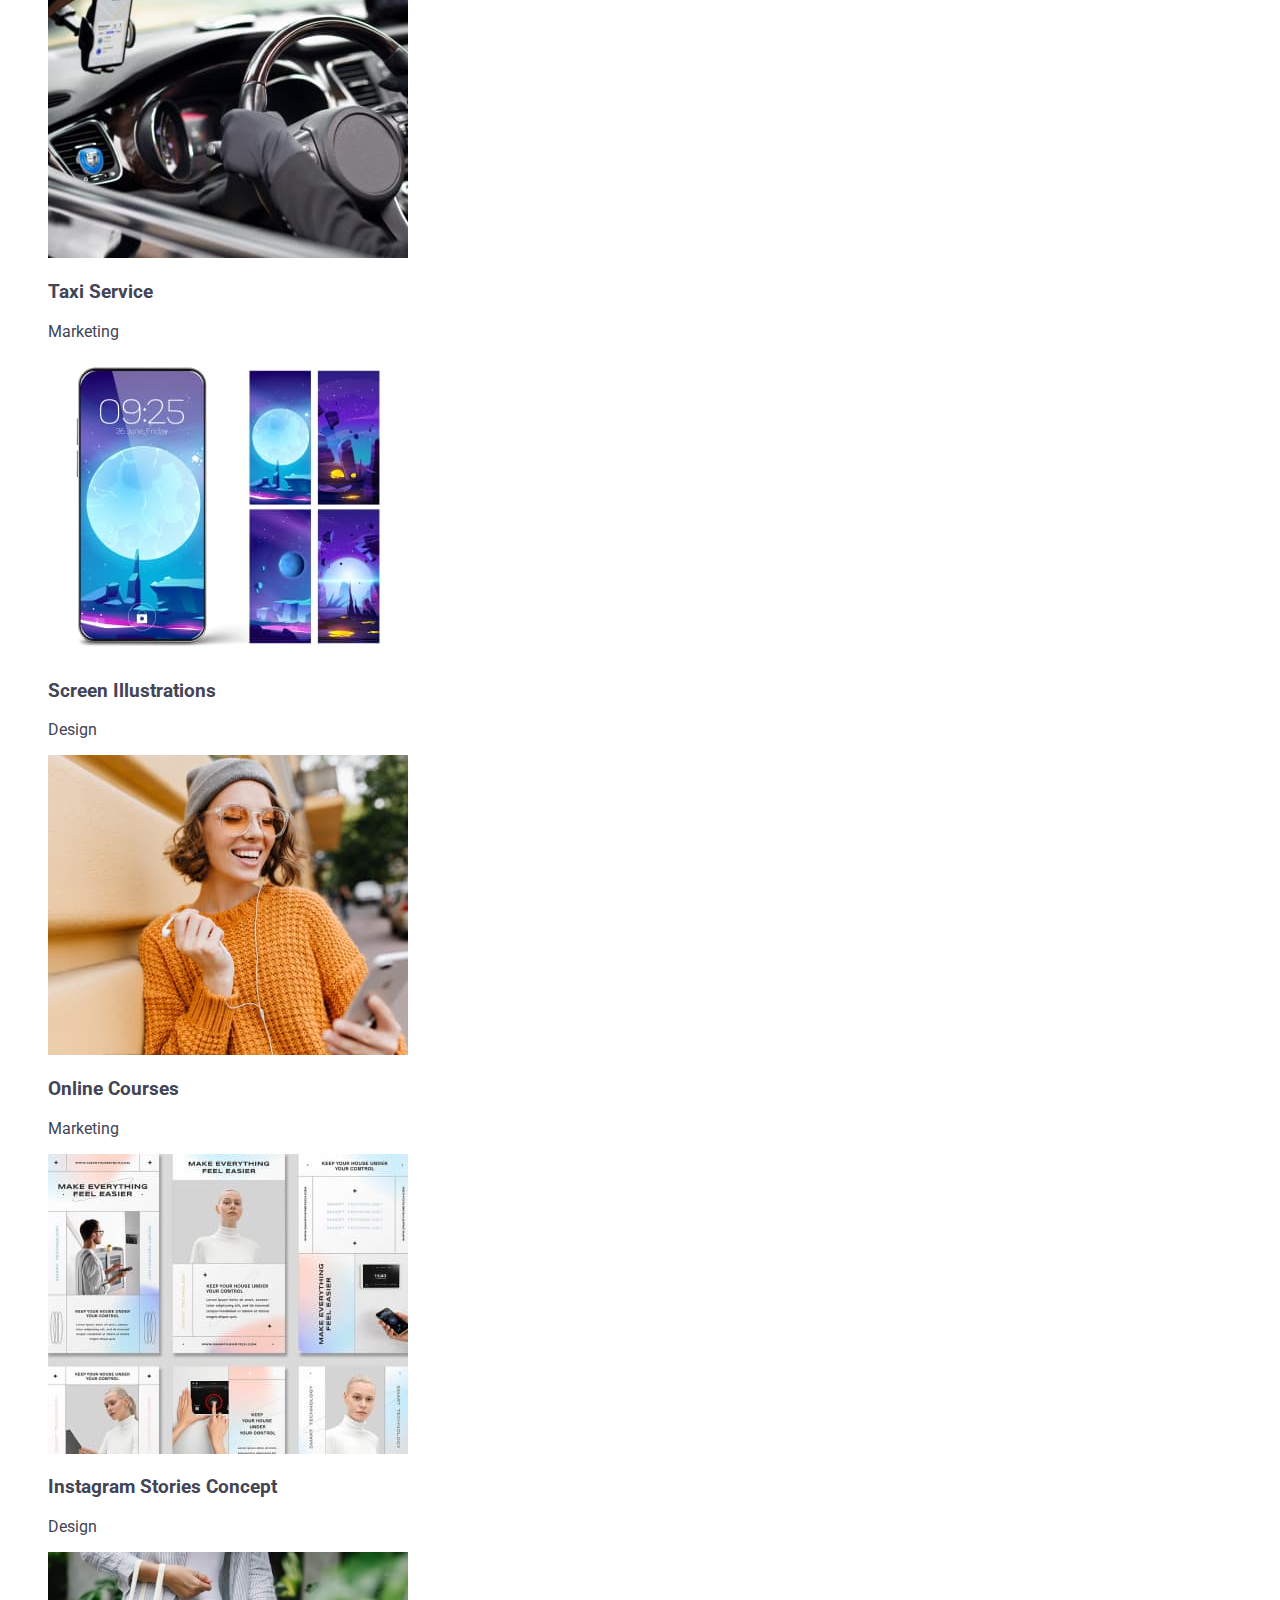
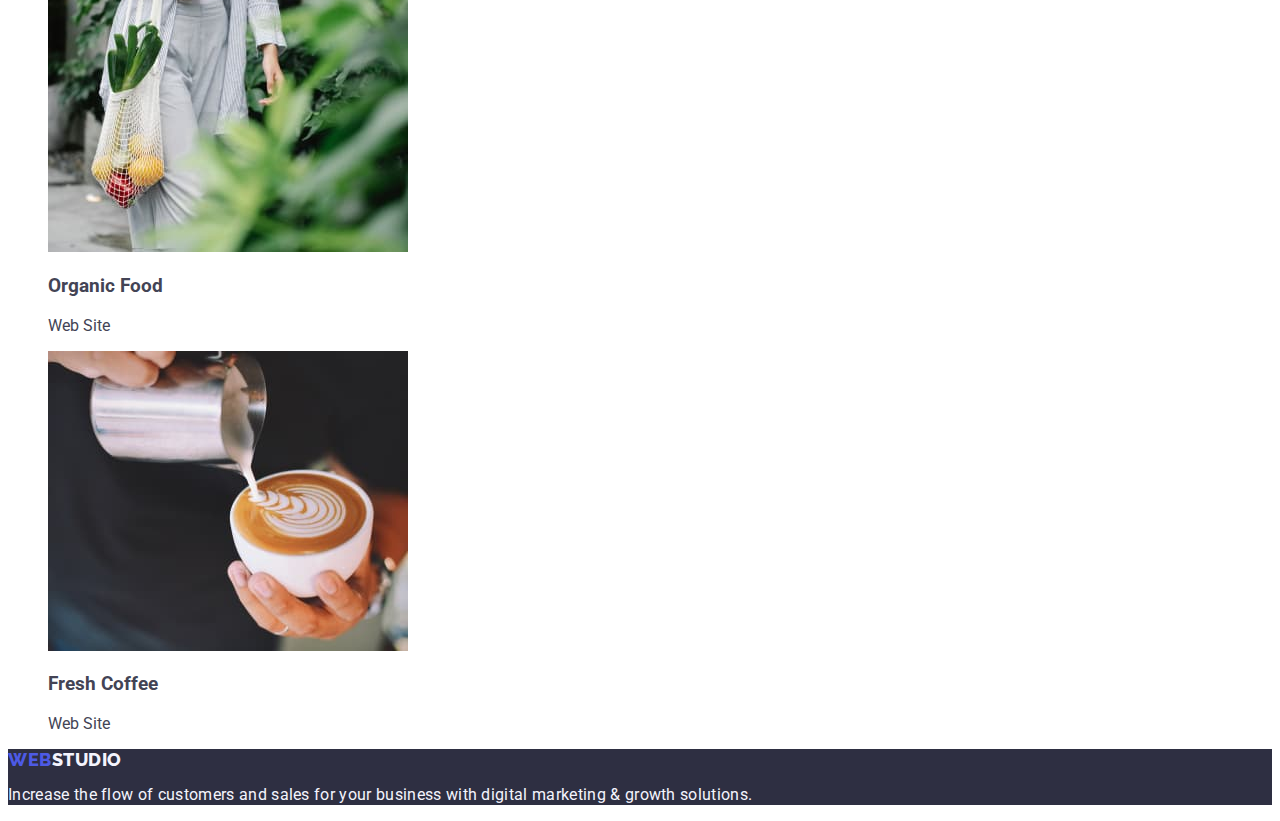
==== commit 0d47713f: "third attempt" ====
--- a/portfolio.html
+++ b/portfolio.html
@@ -43,11 +43,11 @@
       <section class="button navigation">
         <h1 hidden>The work we do</h1>
         <ul class="list">
-          <li class="button-item"><button type="button">All</button></li>
-          <li class="button-item"><button type="button">Web Site</button></li>
-          <li class="button-item"><button type="button">App</button></li>
-          <li class="button-item"><button type="button">Design</button></li>
-          <li class="button-item"><button type="button">Marketing</button></li>
+          <li><button class="button-item" type="button">All</button></li>
+          <li><button class="button-item" type="button">Web Site</button></li>
+          <li><button class="button-item" type="button">App</button></li>
+          <li><button class="button-item" type="button">Design</button></li>
+          <li><button class="button-item" type="button">Marketing</button></li>
         </ul>
         <h2 hidden>Various examples</h2>
         <ul class="list">
--- a/css/style.css
+++ b/css/style.css
@@ -1,5 +1,4 @@
 :root {
-  --brand-colortext: #434455;
   --hover-color: #404bbf;
   --main-background-color: #2e2f42;
 }
@@ -7,7 +6,7 @@
 body {
   font-family: "Roboto", sans-serif;
   background-color: #ffffff;
-  color: var(--brand-color-text);
+  color: #434455;
 }
 
 .logo-web {
@@ -36,9 +35,9 @@
 .list .nav-link {
   font-weight: 500;
   font-size: 16px;
-  line-height: 1, 5;
+  line-height: 1.5;
   letter-spacing: 0.02em;
-  color: var(--brand-colortext);
+  color: #2e2f42;
 }
 .list .nav-link:hover,
 .list .nav-link:focus {
@@ -79,35 +78,30 @@
 .order-button {
   font-family: "Roboto", sans-serif;
   background: #4d5ae5;
-  box-shadow: 0px 4px 4px rgba(0, 0, 0, 0.15);
-  border-radius: 4px;
   font-weight: 500;
   font-size: 16px;
-  line-height: 24px;
-  display: flex;
-  align-items: center;
+  line-height: 1.5;
   letter-spacing: 0.04em;
   color: #ffffff;
   cursor: pointer;
 }
 .order-button:hover,
 .order-button:focus {
-  background: #404bbf;
+  background: var(--hover-color);
 }
 
 .list .advantages-title {
   font-weight: 500;
   font-size: 20px;
-  line-height: 24px;
+  line-height: 1.2;
   letter-spacing: 0.02em;
   color: #2e2f42;
 }
 
 .list .advantages-text {
   font-size: 16px;
-  line-height: 24px;
+  line-height: 1.5;
   letter-spacing: 0.02em;
-  color: #434455;
 }
 
 .second-title {
@@ -141,7 +135,7 @@
 .list .members-name {
   font-weight: 500;
   font-size: 20px;
-  line-height: 24px;
+  line-height: 1.2;
   text-align: center;
   letter-spacing: 0.02em;
   color: #2e2f42;
@@ -149,14 +143,13 @@
 
 .list .members-position {
   font-size: 16px;
-  line-height: 24px;
+  line-height: 1.5;
   text-align: center;
   letter-spacing: 0.02em;
-  color: #434455;
 }
 
 .footer-area {
-  background-color: #2e2f42;
+  background-color: var(--main-background-color);
 }
 
 .footer-text {
@@ -167,12 +160,12 @@
 }
 
 .list .button-item {
+  font-family: "Roboto", sans-serif;
   cursor: pointer;
   background-color: #f4f4fd;
   font-weight: 500;
   font-size: 16px;
   line-height: 1.5;
-  align-items: center;
   text-align: center;
   letter-spacing: 0.04em;
   color: #4d5ae5;
@@ -195,5 +188,4 @@
   font-size: 16px;
   line-height: 1.5;
   letter-spacing: 0.02em;
-  color: #434455;
 }
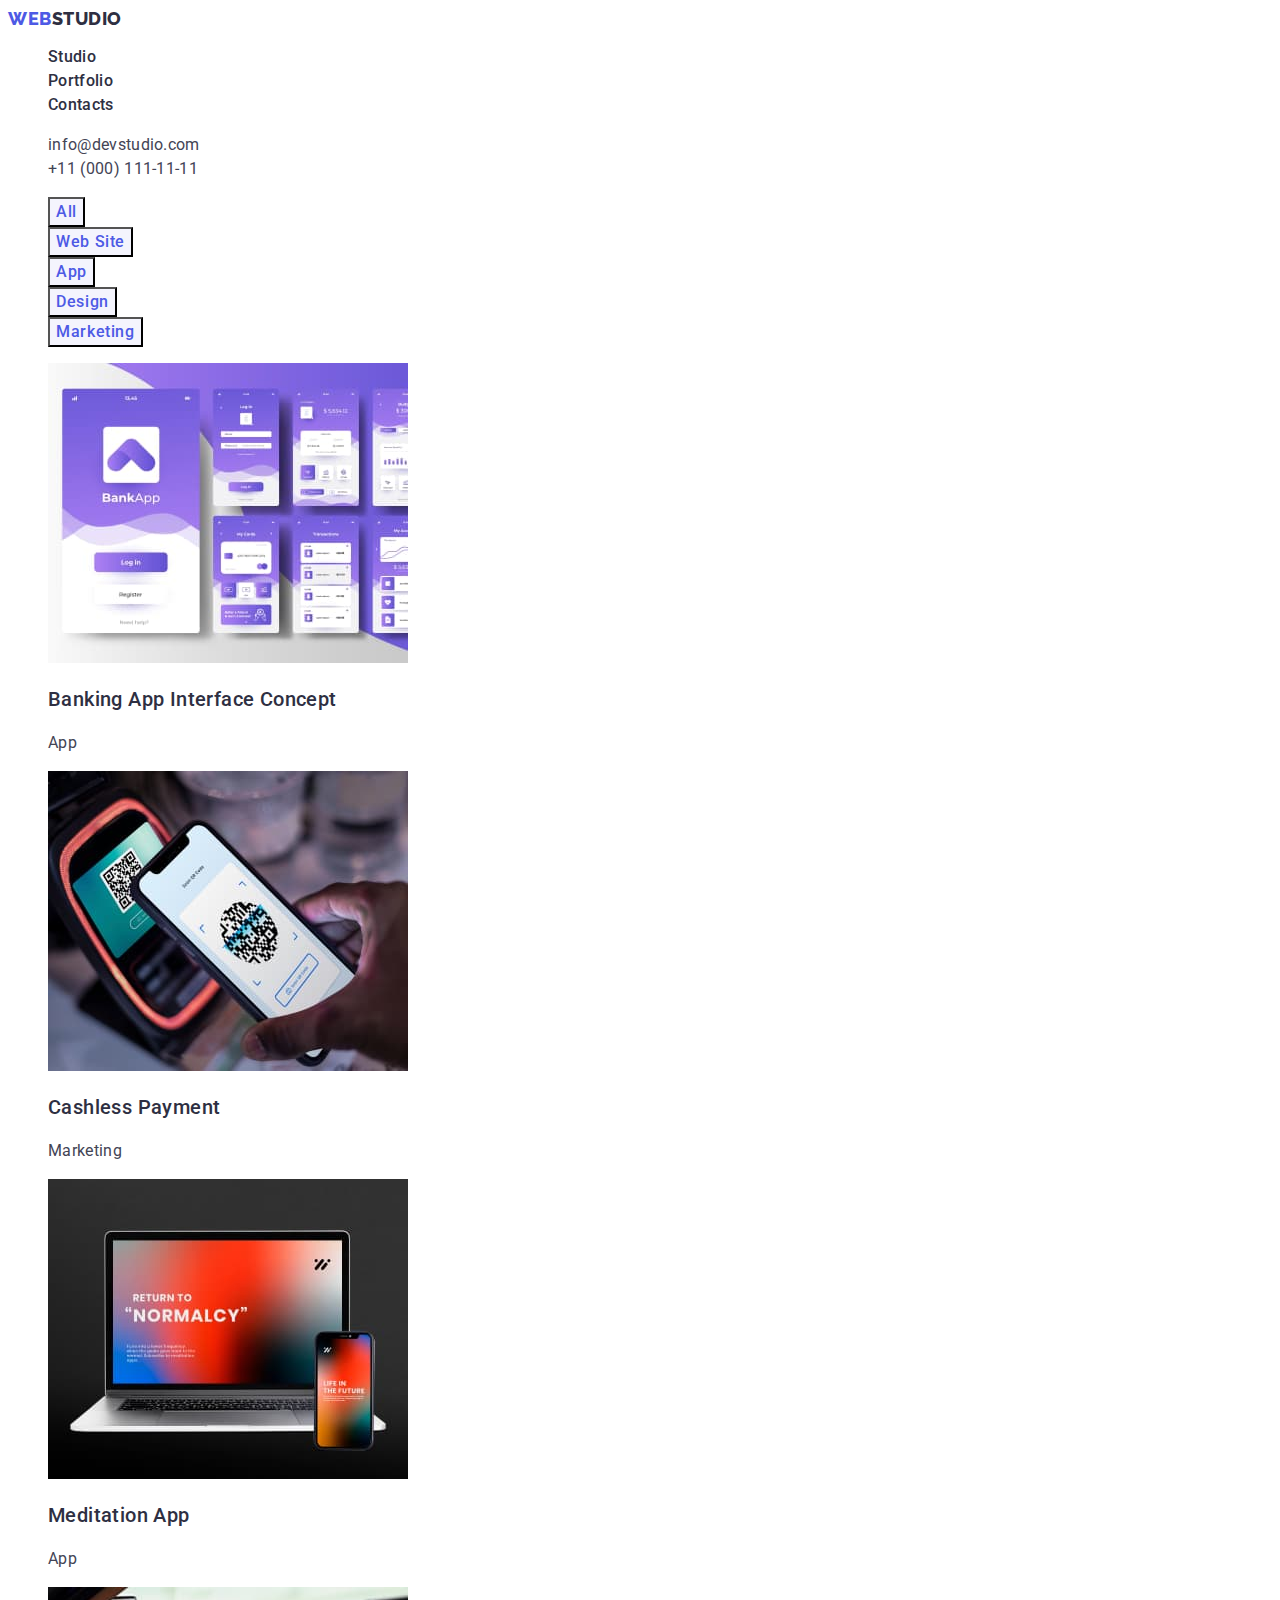
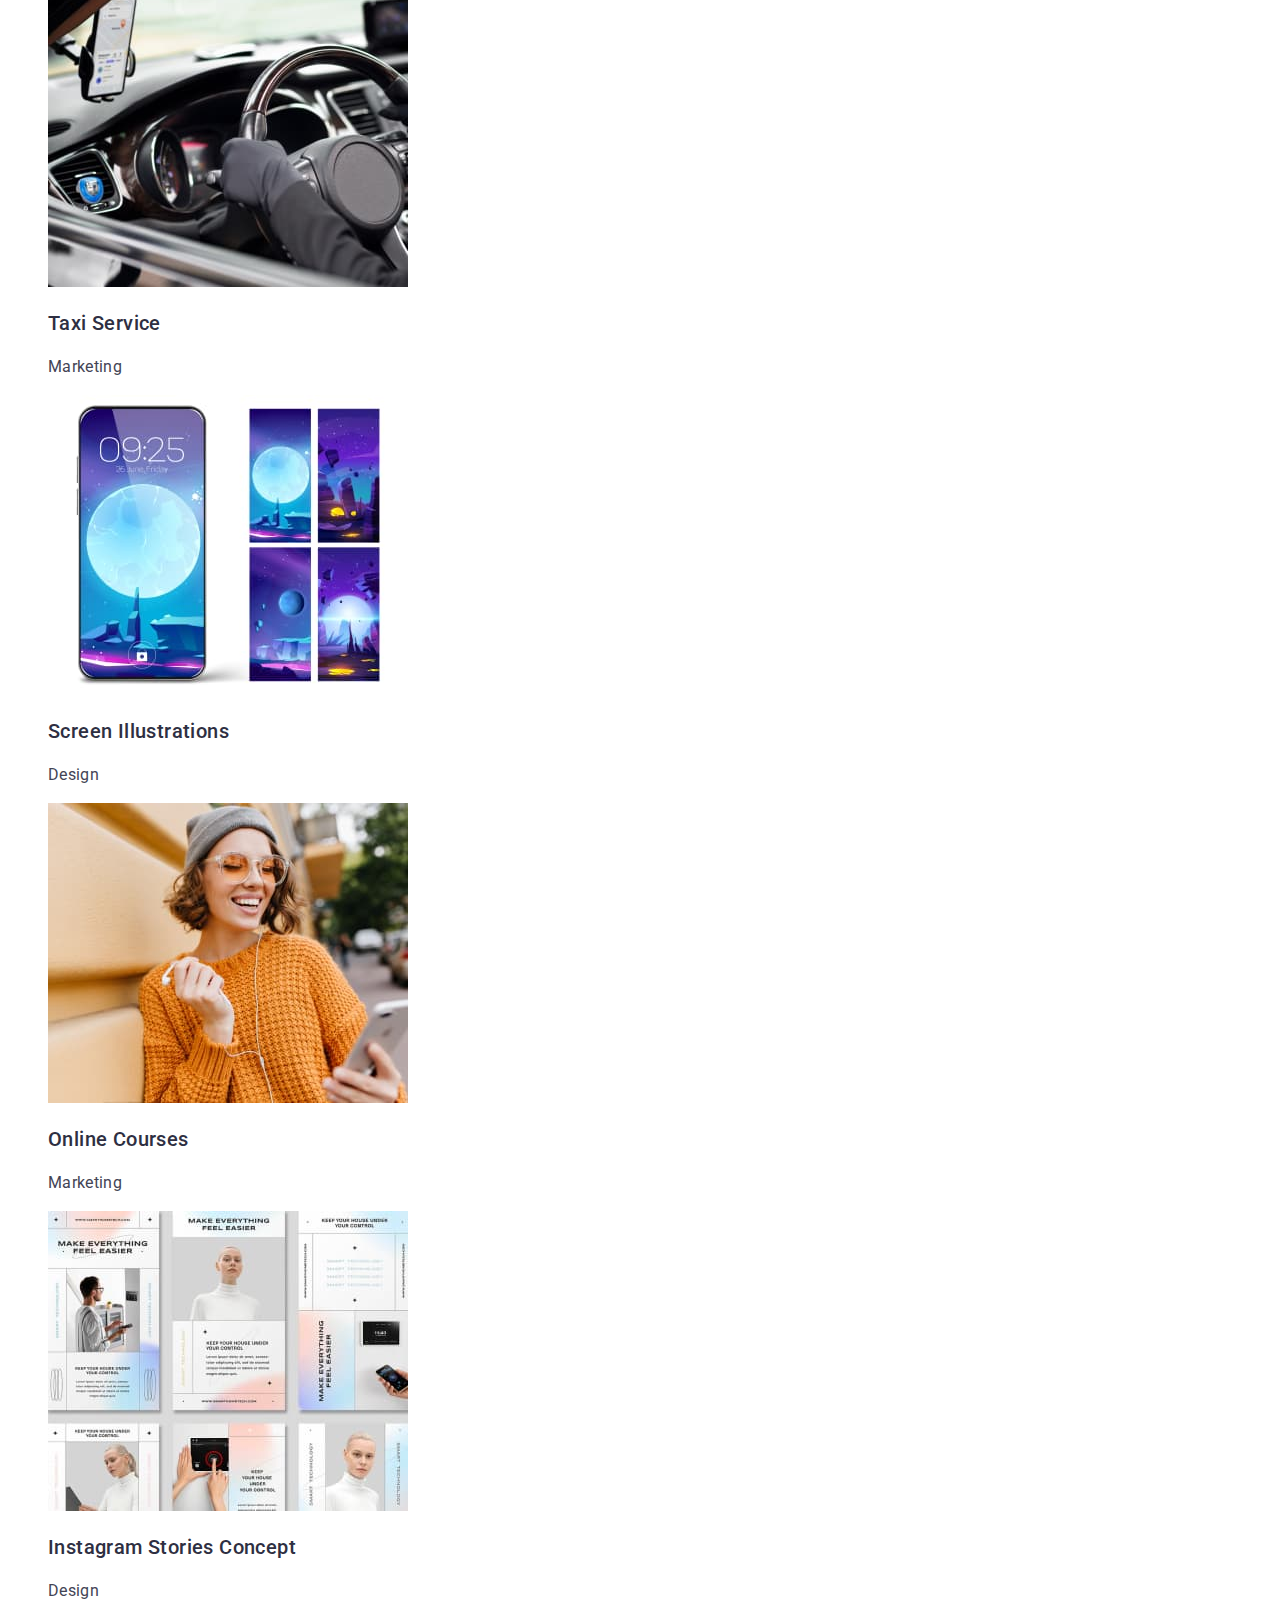
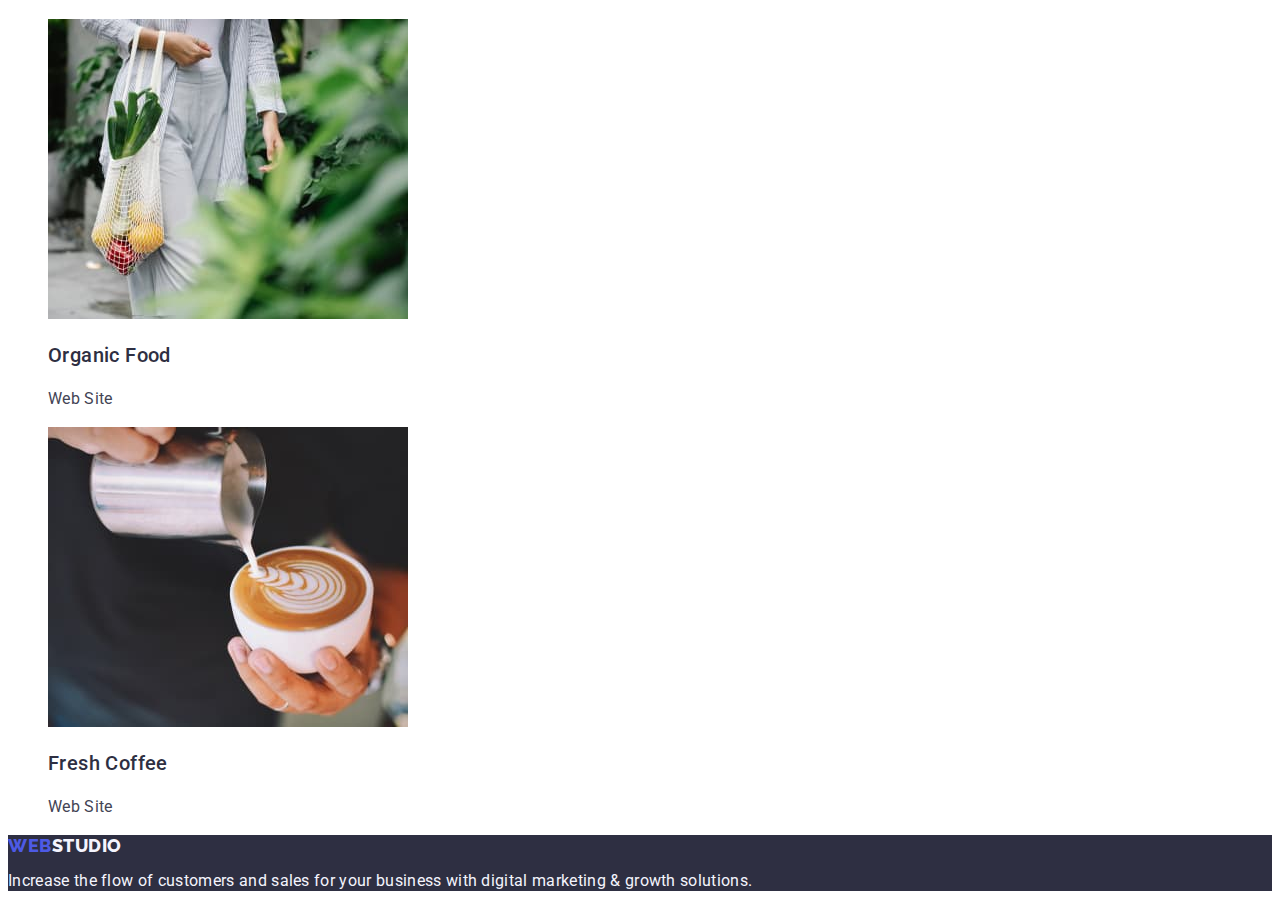
==== commit 47cba465: "new try" ====
--- a/portfolio.html
+++ b/portfolio.html
@@ -51,17 +51,20 @@
         </ul>
         <h2 hidden>Various examples</h2>
         <ul class="list">
-          <li class="gallery-item link">
+          <li class="gallery-item">
+            <a class="link" href=""></a>
             <img src="./images/portfolio/bank-app.jpg" alt="mobile banking" width="360" height="300" />
             <h3 class="gallery-title">Banking App Interface Concept</h3>
             <p class="gallery-text">App</p>
           </li>
-          <li class="gallery-item link">
+          <li class="gallery-item">
+            <a class="link" href=""></a>
             <img src="./images/portfolio/qr-payments.jpg" alt="pay with phone" width="360" height="300" />
             <h3 class="gallery-title">Cashless Payment</h3>
             <p class="gallery-text">Marketing</p>
           </li>
-          <li class="gallery-item link">
+          <li class="gallery-item">
+            <a class="link" href=""></a>
             <img
               src="./images/portfolio/maditation-app.jpg"
               alt="laptop with apps"
@@ -70,12 +73,14 @@
             <h3 class="gallery-title">Meditation App</h3>
             <p class="gallery-text">App</p>
           </li>
-          <li class="gallery-item link">
+          <li class="gallery-item">
+            <a class="link" href=""></a>
             <img src="./images/portfolio/taxi.jpg" alt="taxi with a phone" width="360" height="300" />
             <h3 class="gallery-title">Taxi Service</h3>
             <p class="gallery-text">Marketing</p>
           </li>
-          <li class="gallery-item link">
+          <li class="gallery-item">
+            <a class="link" href=""></a>
             <img
               src="./images/portfolio/wallpapers.jpg"
               alt="phone with illustration"
@@ -84,7 +89,8 @@
             <h3 class="gallery-title">Screen Illustrations</h3>
             <p class="gallery-text">Design</p>
           </li>
-          <li class="gallery-item link">
+          <li class="gallery-item">
+            <a class="link" href=""></a>
             <img
               src="./images/portfolio/online-courses.jpg"
               alt="girl with a phone"
@@ -93,17 +99,20 @@
             <h3 class="gallery-title">Online Courses</h3>
             <p class="gallery-text">Marketing</p>
           </li>
-          <li class="gallery-item link">
+          <li class="gallery-item">
+            <a class="link" href=""></a>
             <img src="./images/portfolio/instagram.jpg" alt="stories instagram" width="360" height="300" />
             <h3 class="gallery-title">Instagram Stories Concept</h3>
             <p class="gallery-text">Design</p>
           </li>
-          <li class="gallery-item link">
+          <li class="gallery-item">
+            <a class="link" href=""></a>
             <img src="./images/portfolio/food-organic.jpg" alt="fruits in a net" width="360" height="300" />
             <h3 class="gallery-title">Organic Food</h3>
             <p class="gallery-text">Web Site</p>
           </li>
-          <li class="gallery-item link">
+          <li class="gallery-item">
+            <a class="link" href=""></a>
             <img src="./images/portfolio/coffee.jpg" alt="a cup of coffee" width="360" height="300" />
             <h3 class="gallery-title">Fresh Coffee</h3>
             <p class="gallery-text">Web Site</p>
--- a/css/style.css
+++ b/css/style.css
@@ -177,14 +177,14 @@
   color: #ffffff;
 }
 
-.gallery-list .gallery-title {
+.list .gallery-title {
   font-weight: 500;
   font-size: 20px;
   line-height: 1.2;
   letter-spacing: 0.02em;
   color: #2e2f42;
 }
-.gallery-list .gallery-text {
+.list .gallery-text {
   font-size: 16px;
   line-height: 1.5;
   letter-spacing: 0.02em;
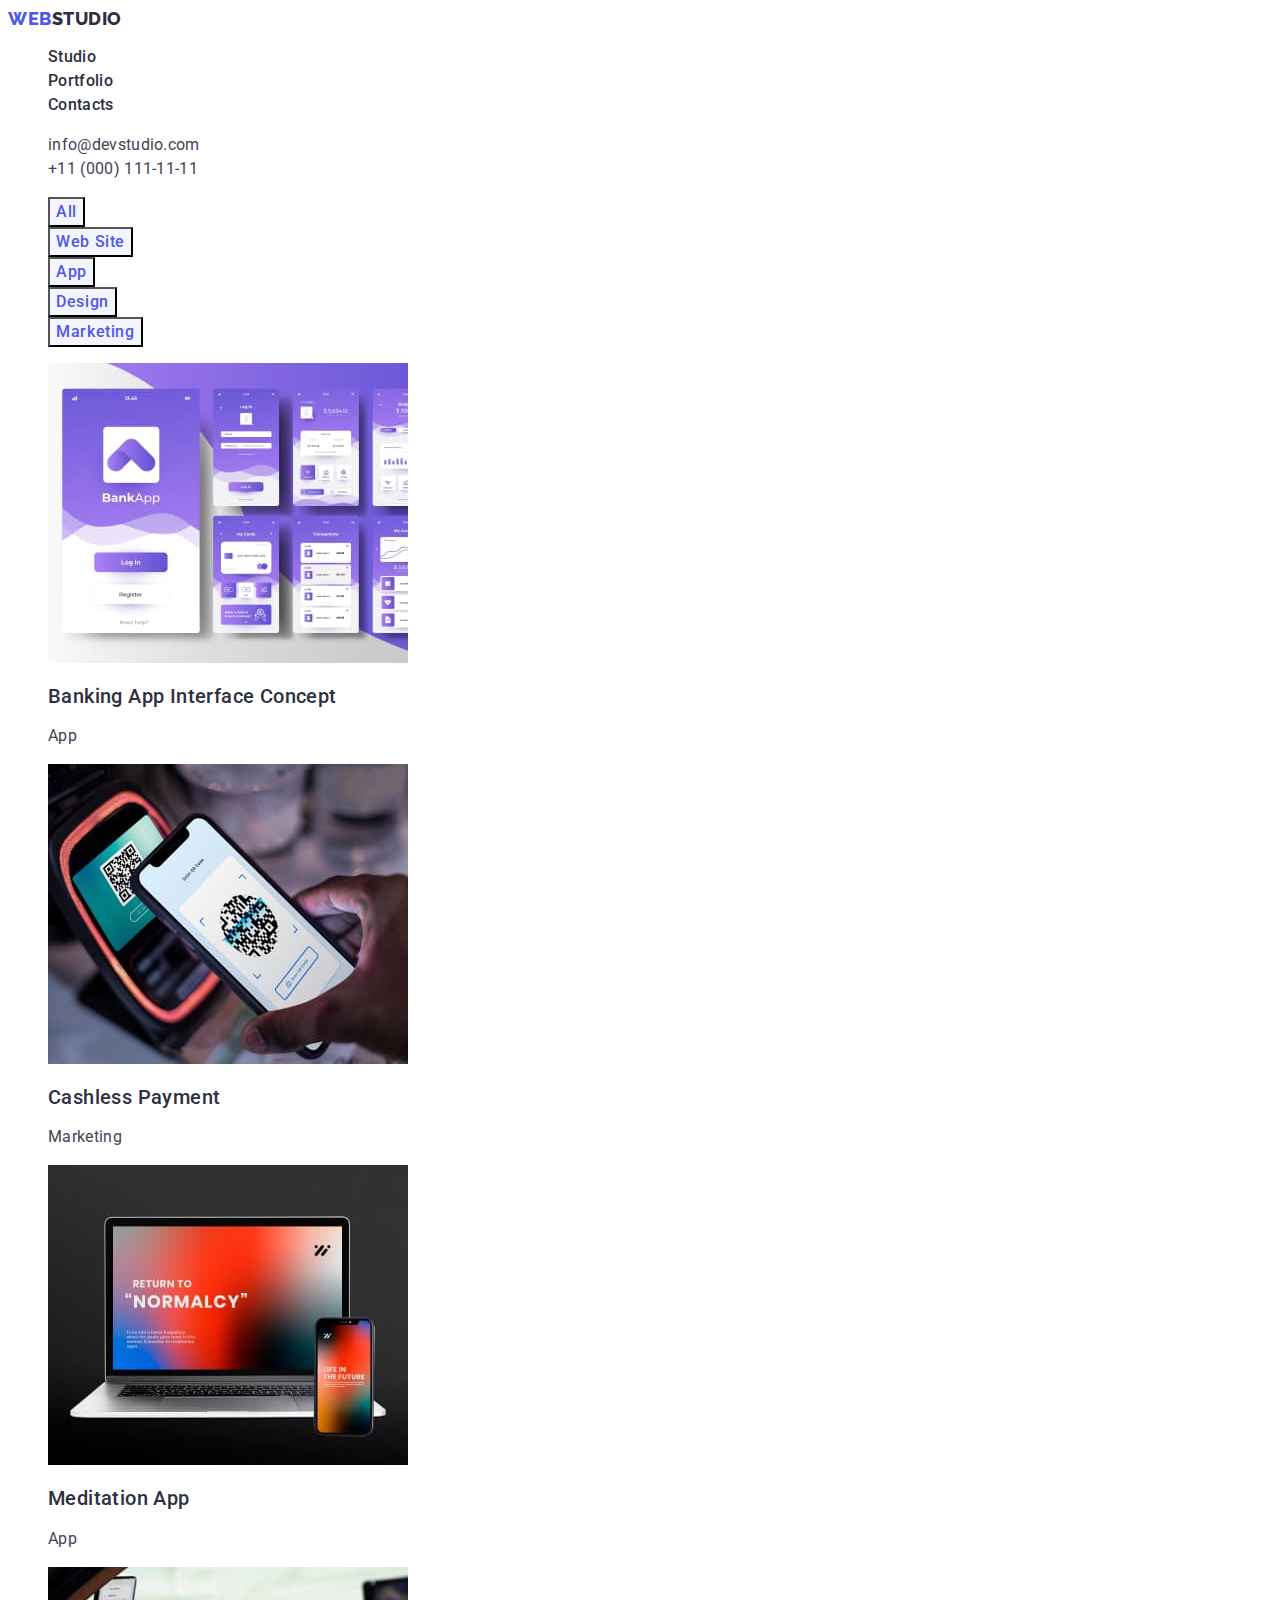
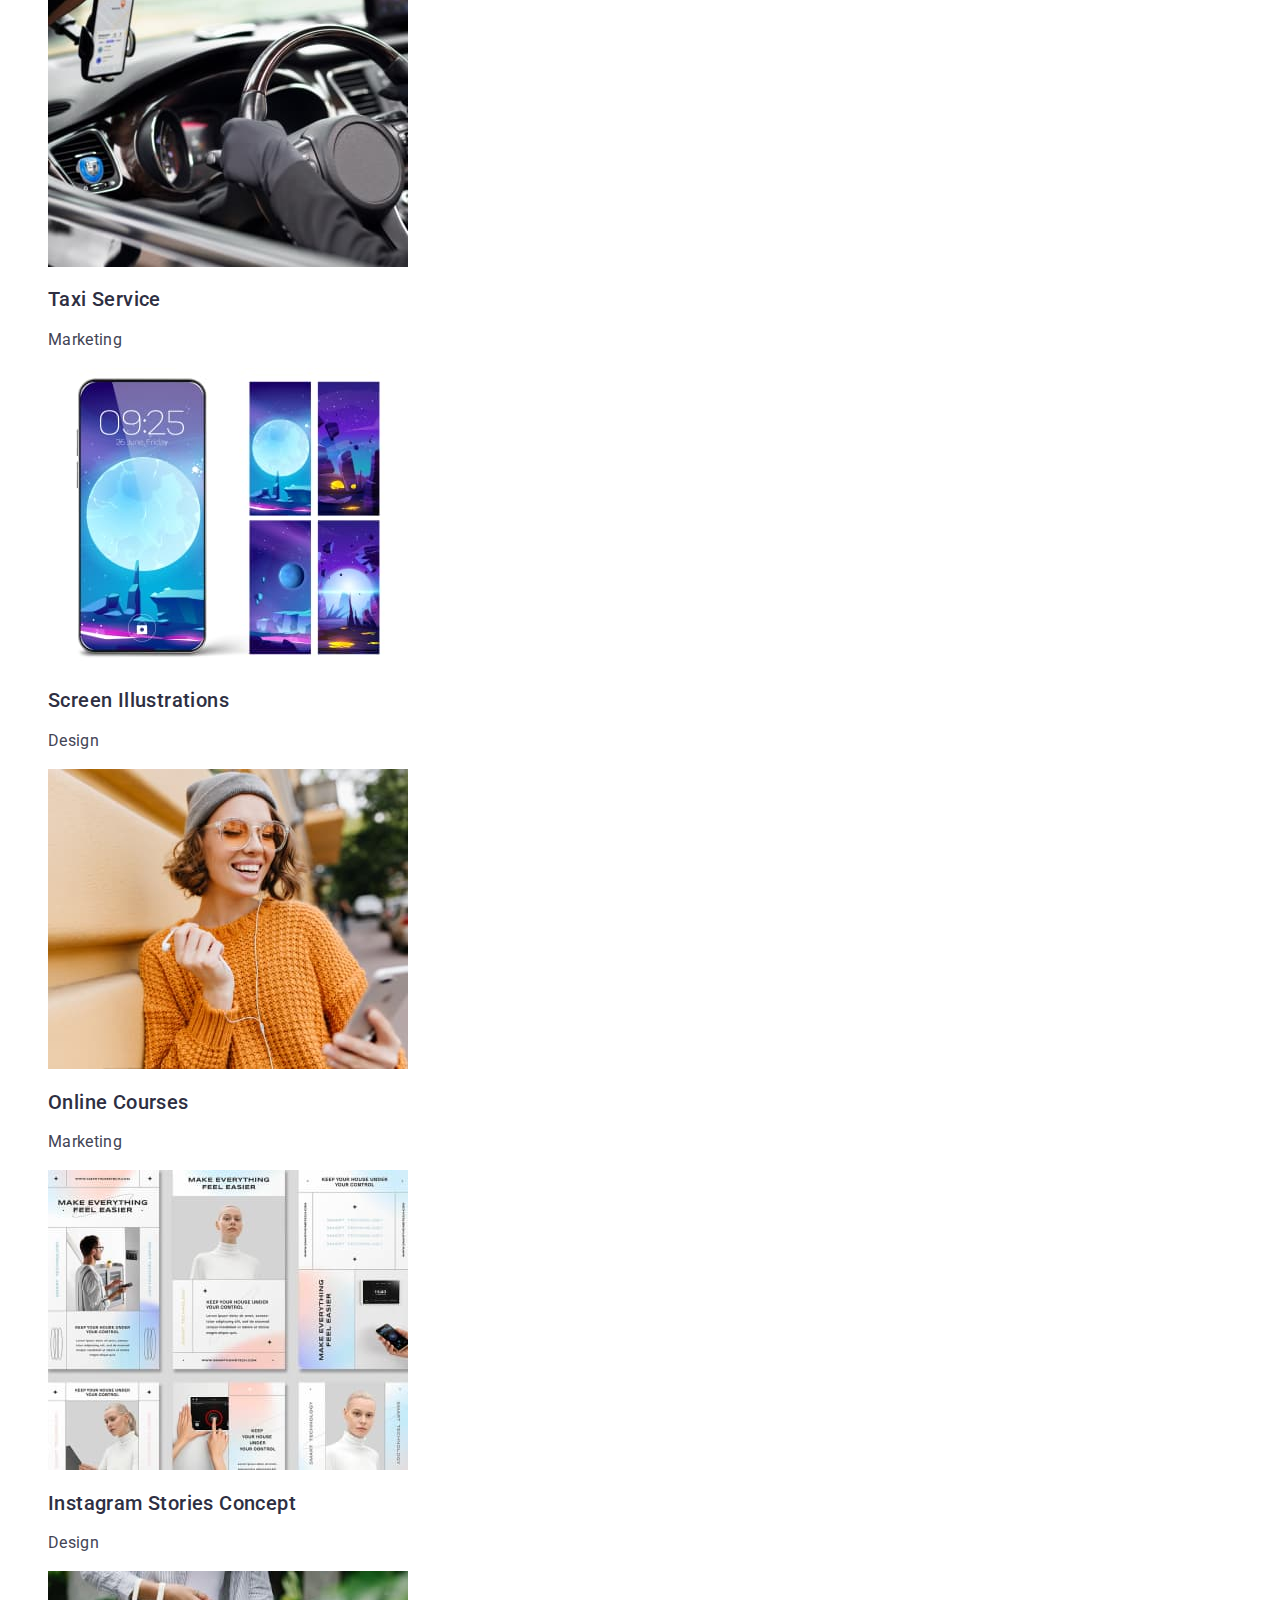
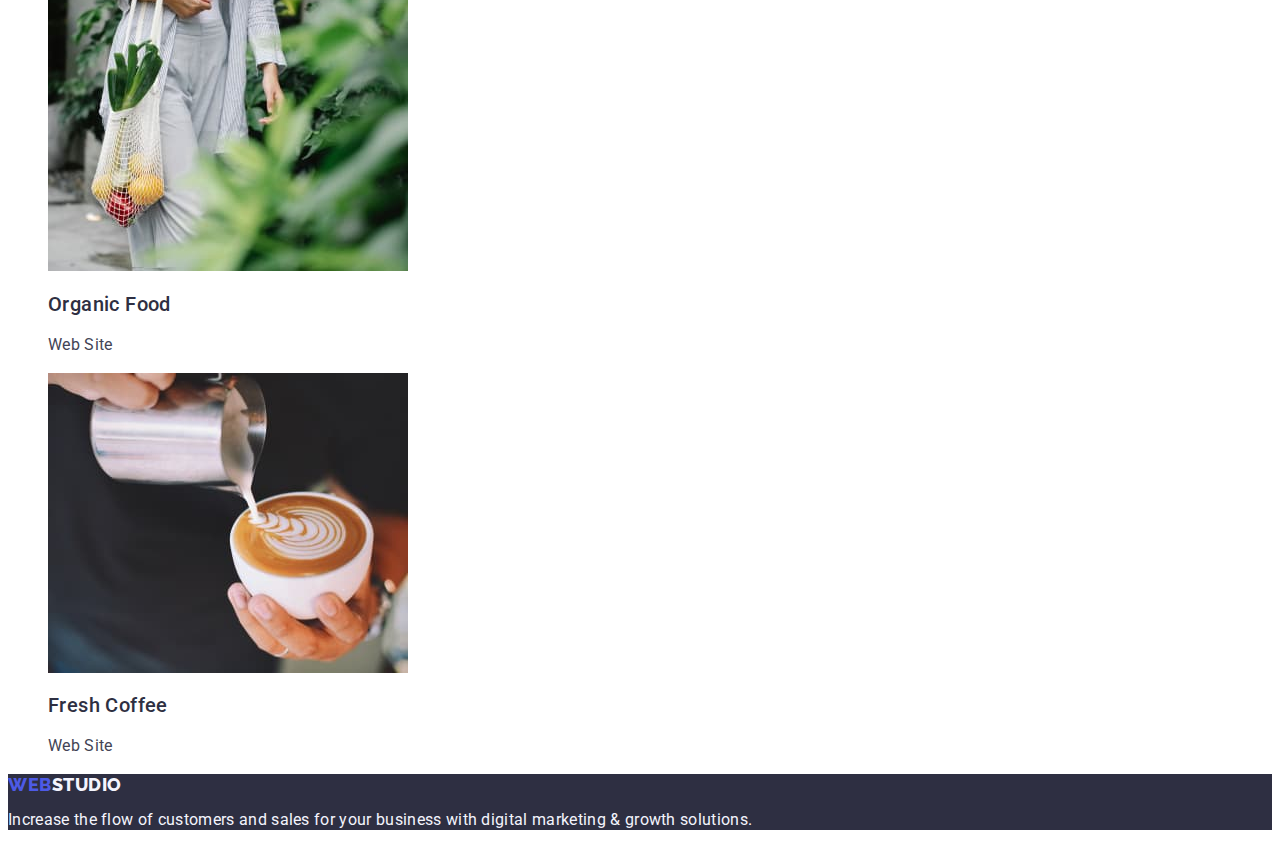
==== commit 5f6da777: "again" ====
--- a/portfolio.html
+++ b/portfolio.html
@@ -52,69 +52,78 @@
         <h2 hidden>Various examples</h2>
         <ul class="list">
           <li class="gallery-item">
-            <a class="link" href=""></a>
-            <img src="./images/portfolio/bank-app.jpg" alt="mobile banking" width="360" height="300" />
-            <h3 class="gallery-title">Banking App Interface Concept</h3>
+            <a class="link" href="">
+              <img src="./images/portfolio/bank-app.jpg" alt="mobile banking" width="360" height="300" />
+            </a>
+            <h2 class="gallery-title">Banking App Interface Concept</h2>
             <p class="gallery-text">App</p>
           </li>
           <li class="gallery-item">
-            <a class="link" href=""></a>
-            <img src="./images/portfolio/qr-payments.jpg" alt="pay with phone" width="360" height="300" />
-            <h3 class="gallery-title">Cashless Payment</h3>
+            <a class="link" href="">
+              <img src="./images/portfolio/qr-payments.jpg" alt="pay with phone" width="360" height="300" />
+            </a>
+            <h2 class="gallery-title">Cashless Payment</h2>
             <p class="gallery-text">Marketing</p>
           </li>
           <li class="gallery-item">
-            <a class="link" href=""></a>
-            <img
-              src="./images/portfolio/maditation-app.jpg"
-              alt="laptop with apps"
-              width="360"
-              height="300" />
-            <h3 class="gallery-title">Meditation App</h3>
+            <a class="link" href="">
+              <img
+                src="./images/portfolio/maditation-app.jpg"
+                alt="laptop with apps"
+                width="360"
+                height="300" />
+            </a>
+            <h2 class="gallery-title">Meditation App</h2>
             <p class="gallery-text">App</p>
           </li>
           <li class="gallery-item">
-            <a class="link" href=""></a>
-            <img src="./images/portfolio/taxi.jpg" alt="taxi with a phone" width="360" height="300" />
-            <h3 class="gallery-title">Taxi Service</h3>
+            <a class="link" href="">
+              <img src="./images/portfolio/taxi.jpg" alt="taxi with a phone" width="360" height="300" />
+            </a>
+            <h2 class="gallery-title">Taxi Service</h2>
             <p class="gallery-text">Marketing</p>
           </li>
           <li class="gallery-item">
-            <a class="link" href=""></a>
-            <img
-              src="./images/portfolio/wallpapers.jpg"
-              alt="phone with illustration"
-              width="360"
-              height="300" />
-            <h3 class="gallery-title">Screen Illustrations</h3>
+            <a class="link" href="">
+              <img
+                src="./images/portfolio/wallpapers.jpg"
+                alt="phone with illustration"
+                width="360"
+                height="300" />
+            </a>
+            <h2 class="gallery-title">Screen Illustrations</h2>
             <p class="gallery-text">Design</p>
           </li>
           <li class="gallery-item">
-            <a class="link" href=""></a>
-            <img
-              src="./images/portfolio/online-courses.jpg"
-              alt="girl with a phone"
-              width="360"
-              height="300" />
-            <h3 class="gallery-title">Online Courses</h3>
+            <a class="link" href="">
+              <img
+                src="./images/portfolio/online-courses.jpg"
+                alt="girl with a phone"
+                width="360"
+                height="300" />
+            </a>
+            <h2 class="gallery-title">Online Courses</h2>
             <p class="gallery-text">Marketing</p>
           </li>
           <li class="gallery-item">
-            <a class="link" href=""></a>
-            <img src="./images/portfolio/instagram.jpg" alt="stories instagram" width="360" height="300" />
-            <h3 class="gallery-title">Instagram Stories Concept</h3>
+            <a class="link" href="">
+              <img src="./images/portfolio/instagram.jpg" alt="stories instagram" width="360" height="300" />
+            </a>
+            <h2 class="gallery-title">Instagram Stories Concept</h2>
             <p class="gallery-text">Design</p>
           </li>
           <li class="gallery-item">
-            <a class="link" href=""></a>
-            <img src="./images/portfolio/food-organic.jpg" alt="fruits in a net" width="360" height="300" />
-            <h3 class="gallery-title">Organic Food</h3>
+            <a class="link" href="">
+              <img src="./images/portfolio/food-organic.jpg" alt="fruits in a net" width="360" height="300" />
+            </a>
+            <h2 class="gallery-title">Organic Food</h2>
             <p class="gallery-text">Web Site</p>
           </li>
           <li class="gallery-item">
-            <a class="link" href=""></a>
-            <img src="./images/portfolio/coffee.jpg" alt="a cup of coffee" width="360" height="300" />
-            <h3 class="gallery-title">Fresh Coffee</h3>
+            <a class="link" href="">
+              <img src="./images/portfolio/coffee.jpg" alt="a cup of coffee" width="360" height="300" />
+            </a>
+            <h2 class="gallery-title">Fresh Coffee</h2>
             <p class="gallery-text">Web Site</p>
           </li>
         </ul>
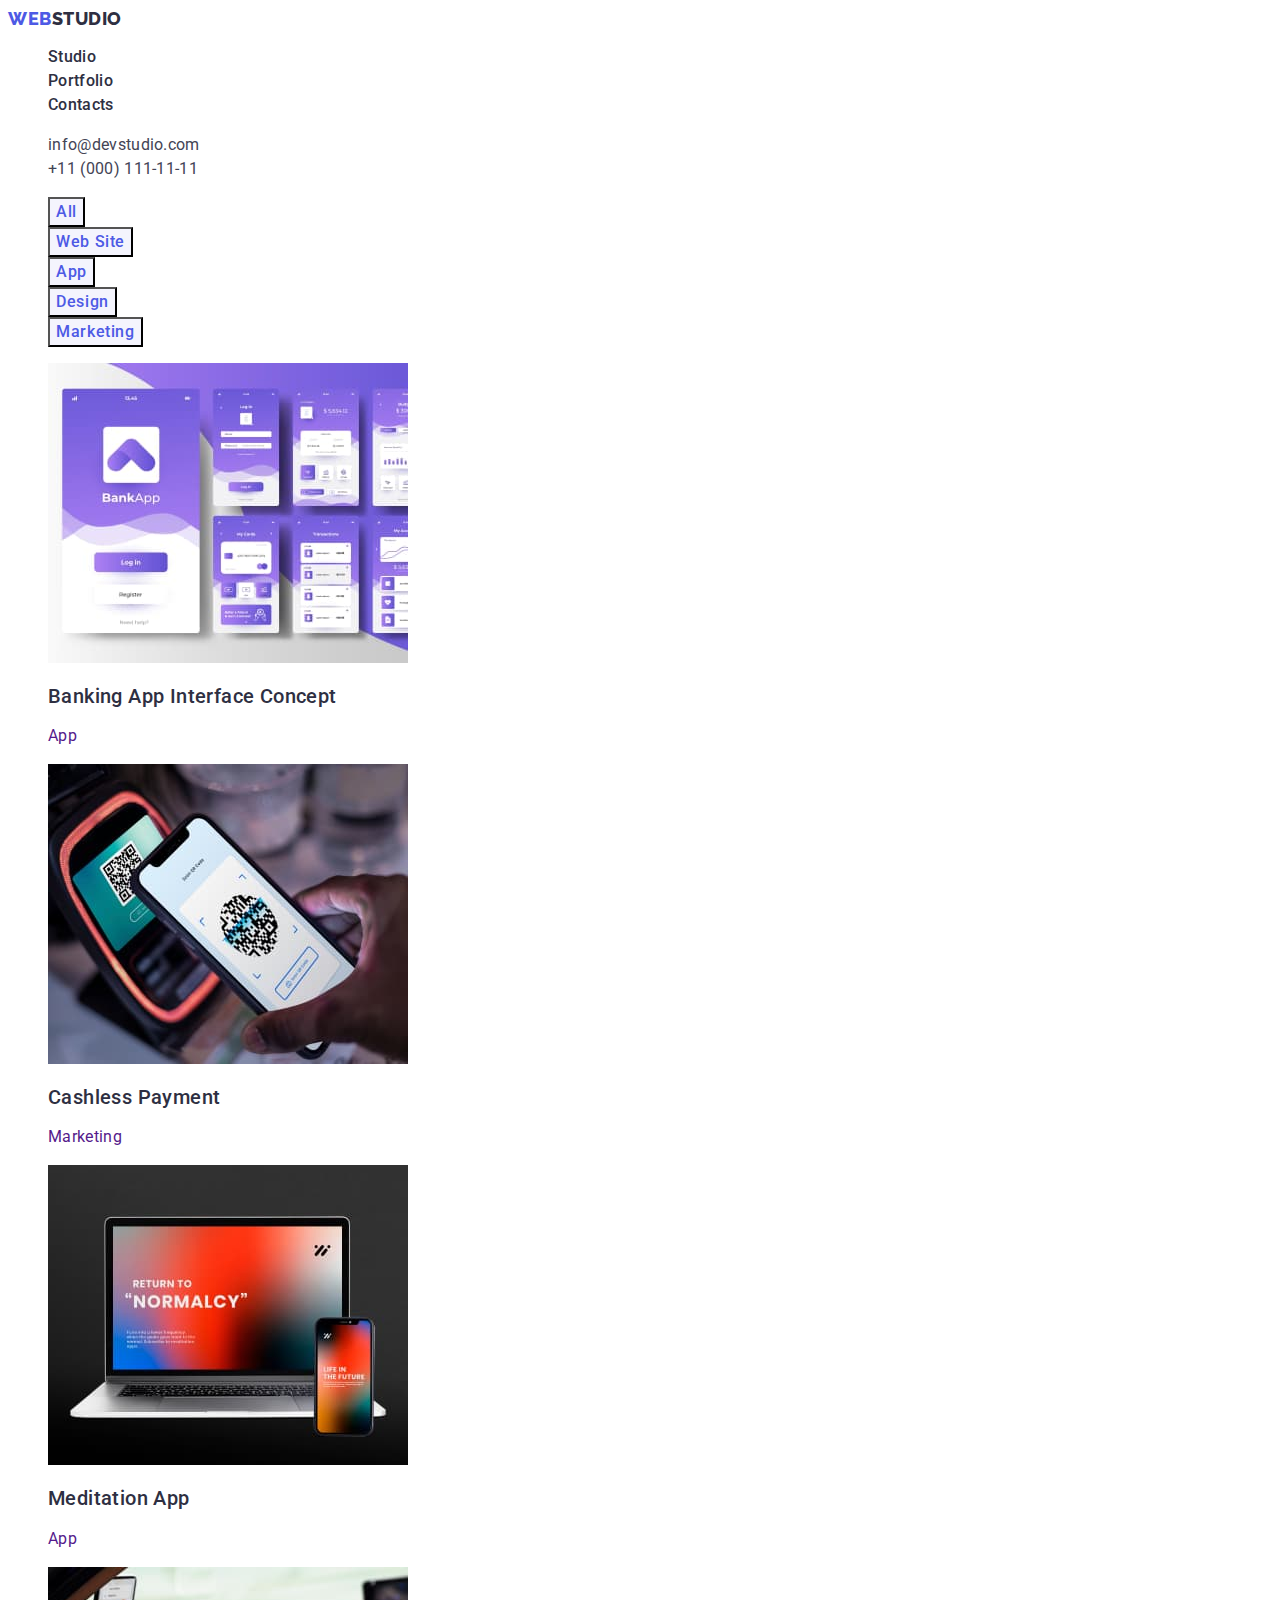
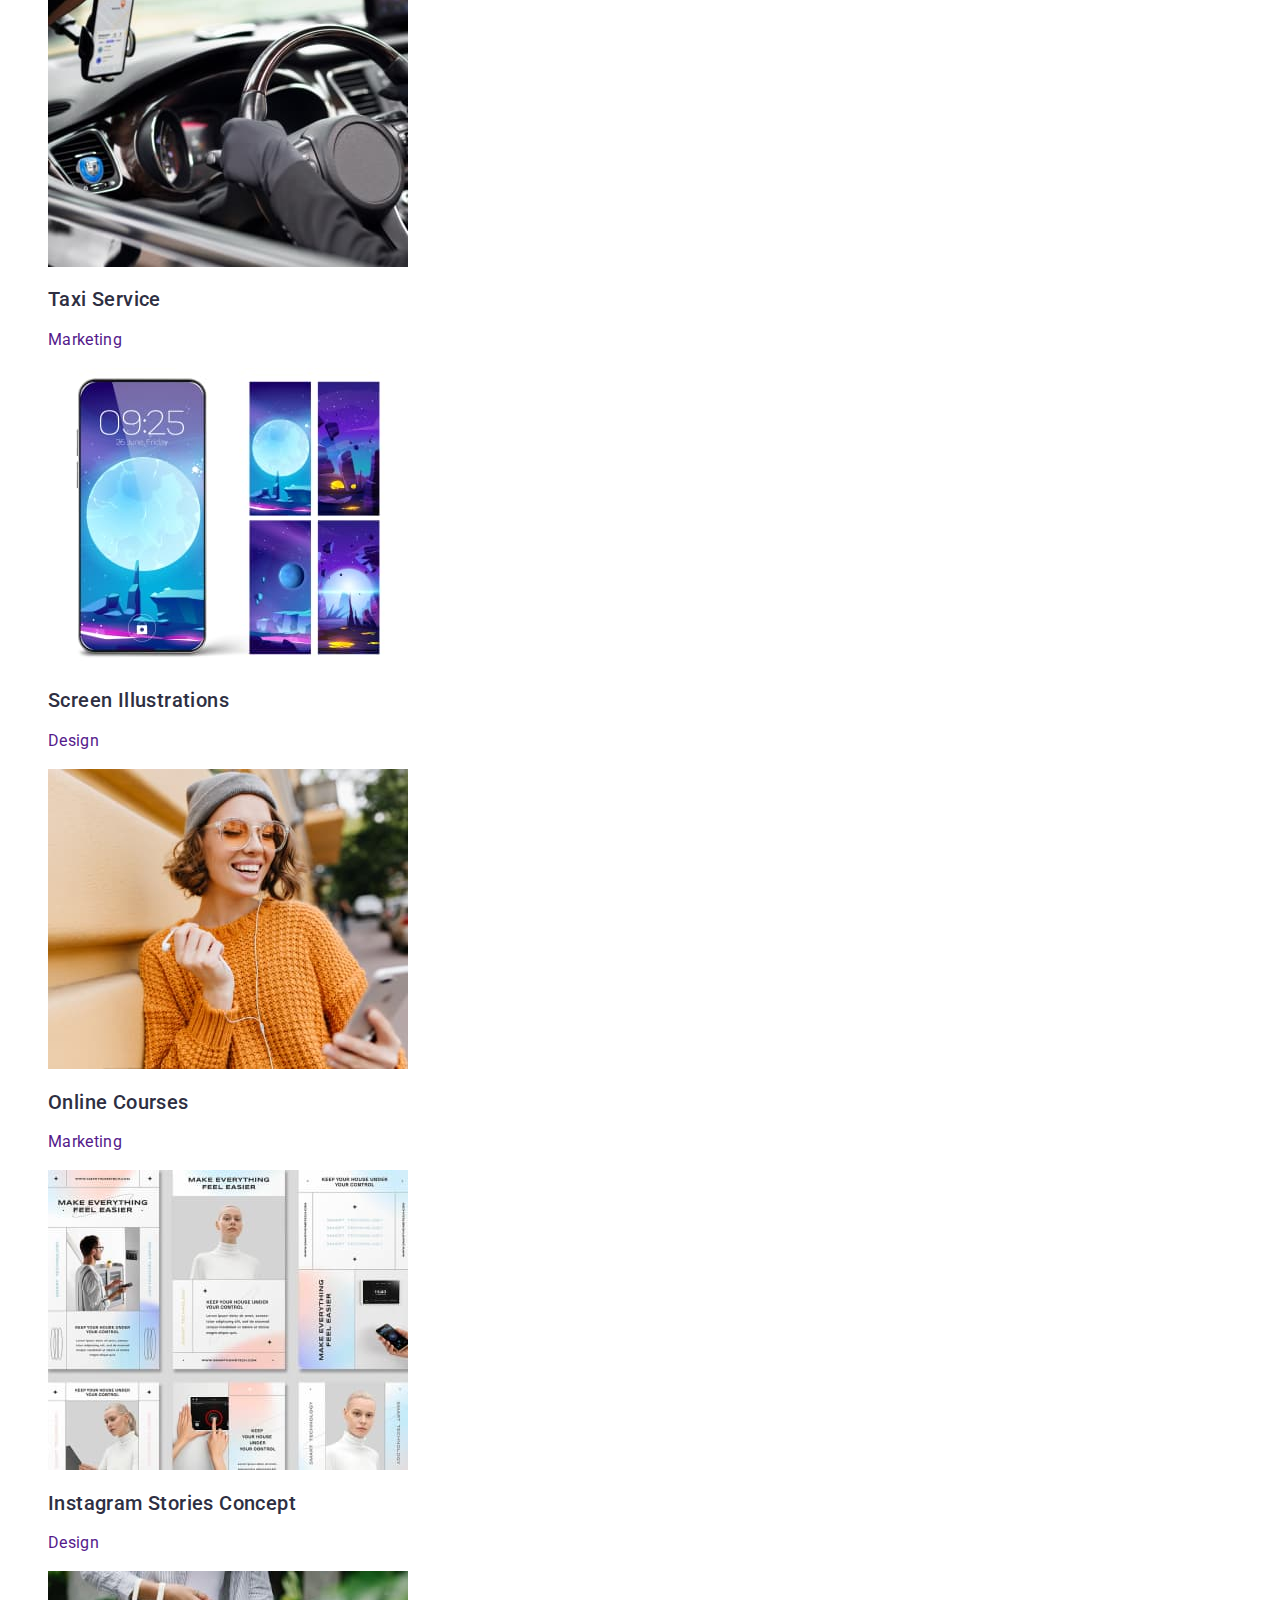
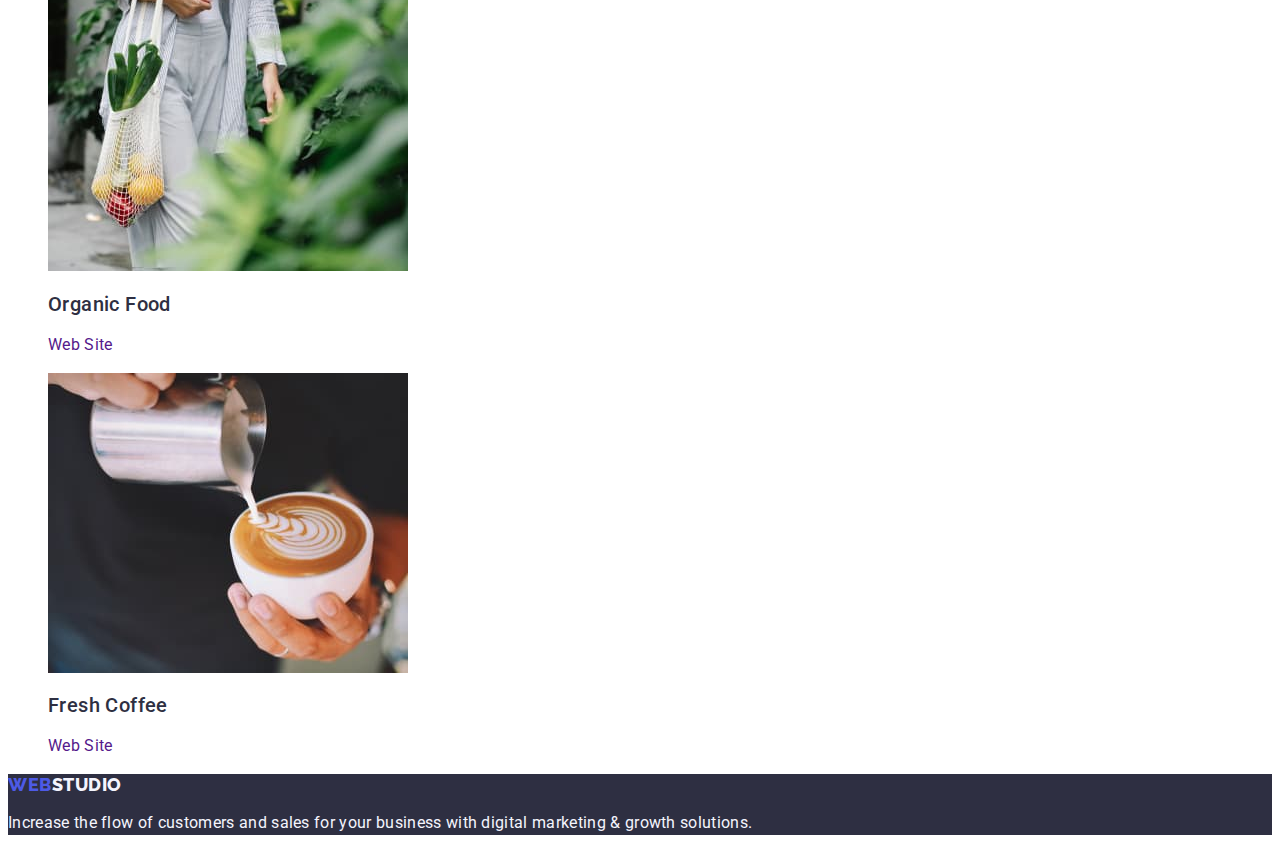
==== commit 201b86b5: "new way" ====
--- a/portfolio.html
+++ b/portfolio.html
@@ -54,16 +54,16 @@
           <li class="gallery-item">
             <a class="link" href="">
               <img src="./images/portfolio/bank-app.jpg" alt="mobile banking" width="360" height="300" />
+              <h2 class="gallery-title">Banking App Interface Concept</h2>
+              <p class="gallery-text">App</p>
             </a>
-            <h2 class="gallery-title">Banking App Interface Concept</h2>
-            <p class="gallery-text">App</p>
           </li>
           <li class="gallery-item">
             <a class="link" href="">
               <img src="./images/portfolio/qr-payments.jpg" alt="pay with phone" width="360" height="300" />
+              <h2 class="gallery-title">Cashless Payment</h2>
+              <p class="gallery-text">Marketing</p>
             </a>
-            <h2 class="gallery-title">Cashless Payment</h2>
-            <p class="gallery-text">Marketing</p>
           </li>
           <li class="gallery-item">
             <a class="link" href="">
@@ -72,16 +72,16 @@
                 alt="laptop with apps"
                 width="360"
                 height="300" />
+              <h2 class="gallery-title">Meditation App</h2>
+              <p class="gallery-text">App</p>
             </a>
-            <h2 class="gallery-title">Meditation App</h2>
-            <p class="gallery-text">App</p>
           </li>
           <li class="gallery-item">
             <a class="link" href="">
               <img src="./images/portfolio/taxi.jpg" alt="taxi with a phone" width="360" height="300" />
+              <h2 class="gallery-title">Taxi Service</h2>
+              <p class="gallery-text">Marketing</p>
             </a>
-            <h2 class="gallery-title">Taxi Service</h2>
-            <p class="gallery-text">Marketing</p>
           </li>
           <li class="gallery-item">
             <a class="link" href="">
@@ -90,9 +90,9 @@
                 alt="phone with illustration"
                 width="360"
                 height="300" />
+              <h2 class="gallery-title">Screen Illustrations</h2>
+              <p class="gallery-text">Design</p>
             </a>
-            <h2 class="gallery-title">Screen Illustrations</h2>
-            <p class="gallery-text">Design</p>
           </li>
           <li class="gallery-item">
             <a class="link" href="">
@@ -101,30 +101,30 @@
                 alt="girl with a phone"
                 width="360"
                 height="300" />
+              <h2 class="gallery-title">Online Courses</h2>
+              <p class="gallery-text">Marketing</p>
             </a>
-            <h2 class="gallery-title">Online Courses</h2>
-            <p class="gallery-text">Marketing</p>
           </li>
           <li class="gallery-item">
             <a class="link" href="">
               <img src="./images/portfolio/instagram.jpg" alt="stories instagram" width="360" height="300" />
+              <h2 class="gallery-title">Instagram Stories Concept</h2>
+              <p class="gallery-text">Design</p>
             </a>
-            <h2 class="gallery-title">Instagram Stories Concept</h2>
-            <p class="gallery-text">Design</p>
           </li>
           <li class="gallery-item">
             <a class="link" href="">
               <img src="./images/portfolio/food-organic.jpg" alt="fruits in a net" width="360" height="300" />
+              <h2 class="gallery-title">Organic Food</h2>
+              <p class="gallery-text">Web Site</p>
             </a>
-            <h2 class="gallery-title">Organic Food</h2>
-            <p class="gallery-text">Web Site</p>
           </li>
           <li class="gallery-item">
             <a class="link" href="">
               <img src="./images/portfolio/coffee.jpg" alt="a cup of coffee" width="360" height="300" />
+              <h2 class="gallery-title">Fresh Coffee</h2>
+              <p class="gallery-text">Web Site</p>
             </a>
-            <h2 class="gallery-title">Fresh Coffee</h2>
-            <p class="gallery-text">Web Site</p>
           </li>
         </ul>
       </section>
--- a/css/style.css
+++ b/css/style.css
@@ -154,7 +154,7 @@
 
 .footer-text {
   font-size: 16px;
-  line-height: 1.17;
+  line-height: 1.5;
   letter-spacing: 0.02em;
   color: #f4f4fd;
 }
